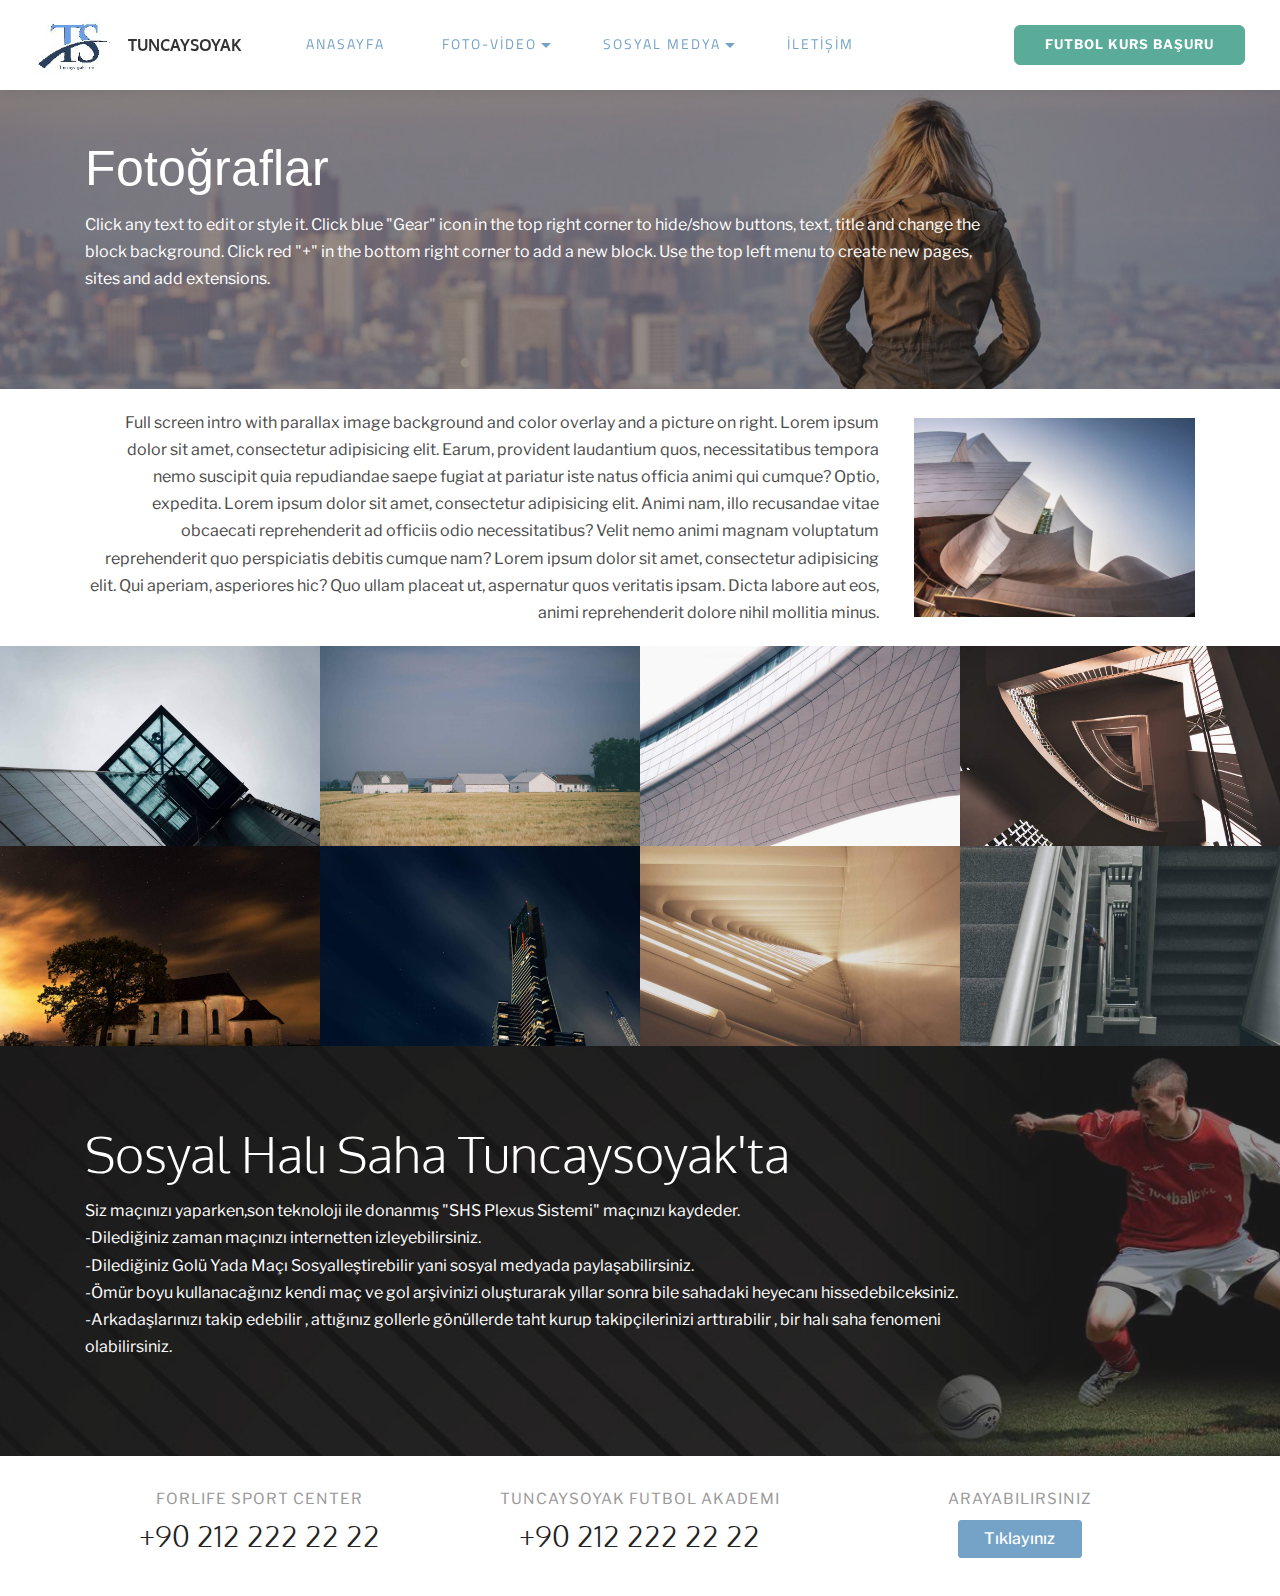
==== foto.html @ 50f8e54e "Son Halini Gönderiyorum" ====
<!DOCTYPE html>
<html >
<head>
  <!-- Site made with Mobirise Website Builder v4.5.2, https://mobirise.com -->
  <meta charset="UTF-8">
  <meta http-equiv="X-UA-Compatible" content="IE=edge">
  <meta name="generator" content="Mobirise v4.5.2, mobirise.com">
  <meta name="viewport" content="width=device-width, initial-scale=1, minimum-scale=1">
  <link rel="shortcut icon" href="assets/images/logotuncay-128x128.jpg" type="image/x-icon">
  <meta name="description" content="">
  <title>Fotoğraflar</title>
  <link rel="stylesheet" href="assets/web/assets/mobirise-icons/mobirise-icons.css">
  <link rel="stylesheet" href="https://fonts.googleapis.com/css?family=Libre+Franklin:400,400i,600,600i">
  <link rel="stylesheet" href="assets/tether/tether.min.css">
  <link rel="stylesheet" href="assets/bootstrap/css/bootstrap.min.css">
  <link rel="stylesheet" href="assets/soundcloud-plugin/style.css">
  <link rel="stylesheet" href="assets/dropdown/css/style.css">
  <link rel="stylesheet" href="assets/theme/css/style.css">
  <link rel="stylesheet" href="assets/mobirise-gallery/style.css">
  <link rel="stylesheet" href="assets/mobirise/css/mbr-additional.css" type="text/css">
  
  
  
</head>
<body>
<section class="menu1" id="menu1-10" data-rv-view="100">

    <nav class="navbar navbar-dropdown navbar-fixed-top">
        <div class="container-fluid">

            <div class="mbr-table">
                <div class="mbr-table-cell logo">

                    <div class="navbar-brand">
                        <a href="index.html" class="navbar-logo"><img src="assets/images/logotuncay-128x128.jpg" alt="Mobirise" style="height: 5rem;"></a>
                        <a class="navbar-caption" href="index.html">TUNCAYSOYAK</a>
                    </div>

                </div>
                <div class="mbr-table-cell text">

                    <button class="navbar-toggler pull-xs-right hidden-md-up" type="button" data-toggle="collapse" data-target="#exCollapsingNavbar">
                        <div class="hamburger-icon"></div>
                    </button>

                    <ul class="nav-dropdown collapse pull-xs-right nav navbar-nav show-buttons navbar-toggleable-sm" id="exCollapsingNavbar"><li class="nav-item"><a class="nav-link link" href="index.html">ANASAYFA</a></li><li class="nav-item dropdown"><a class="nav-link link dropdown-toggle" href="https://mobirise.com/" aria-expanded="false" data-toggle="dropdown-submenu">FOTO-VİDEO</a><div class="dropdown-menu"><a class="dropdown-item" href="foto.html">FOTOĞRAFLAR</a><a class="dropdown-item" href="video.html">VİDEOLAR</a></div></li><li class="nav-item dropdown"><a class="nav-link link dropdown-toggle" href="https://mobirise.com/" aria-expanded="false" data-toggle="dropdown-submenu">SOSYAL MEDYA</a><div class="dropdown-menu"><a class="dropdown-item" href="https://www.facebook.com/tsoyak" target="_blank">FACEBOOK</a><a class="dropdown-item" href="https://www.instagram.com/tuncaysoyaksk/" target="_blank">INSTAGRAM</a><a class="dropdown-item" href="https://www.youtube.com/watch?v=qXHblbxSypA&list=PLWPhsQAGVAj3TnZFZdT_S18nRWKANwM_y" target="_blank">YOUTUBE<br></a><a class="dropdown-item" href="www.twitter.com/tuncaysoyak10" target="_blank">TWITTER</a></div></li><li class="nav-item dropdown"><a class="nav-link link" href="iletisim.html" aria-expanded="false">İLETİŞİM</a></li><li class="nav-item nav-btn"><a class="nav-link btn btn-primary btn-lg btn" href="kurs.html">fUTBOL kURS bAŞURU</a></li></ul>

                    <button hidden="" class="navbar-toggler navbar-close" type="button" data-toggle="collapse" data-target="#exCollapsingNavbar">
                        <div class="close-icon"></div>
                    </button>

                </div>

            </div>

        </div>
    </nav>

</section>

<section class="mbr-section content5 mbr-after-navbar" id="content7-1m" data-rv-view="55" style="background-image: url(assets/images/content7.jpg); padding-top: 140px; padding-bottom: 80px;">

    <div class="mbr-overlay" style="opacity: 0.5; background-color: rgb(45, 45, 45);"></div>

        <div class="container">
            <div class="row heading">
                <div class="col-md-10">

                    <h1 class="mbr-section-title display-3 heading-title">Fotoğraflar</h1>
                    <p class="mbr-section-subtitle text-1 heading-text">Click any text to edit or style it. Click blue "Gear" icon in the top right corner to hide/show buttons, text, title and change the block background. Click red "+" in the bottom right corner to add a new block. Use the top left menu to create new pages, sites and add extensions.</p>
                    
                </div>
            </div>
        </div>

</section>

<section class="mbr-section mbr-section-hero content8" id="content8-1l" data-rv-view="58" style="background-color: rgb(255, 255, 255); padding-top: 20px; padding-bottom: 20px;">

    

    <div class="mbr-table mbr-table-full">
        <div class="mbr-table-cell">

            <div class="container">
                <div class="row">
                    <div class="mbr-table-md-up">
                        
                        
                        

                        <div class="mbr-table-cell col-md-5 text-md-right">

                            

                            <div class="mbr-section-text lead">
                                <p>Full screen intro with parallax image background and color overlay and a picture on right. Lorem ipsum dolor sit amet, consectetur adipisicing elit. Earum, provident laudantium quos, necessitatibus tempora nemo suscipit quia repudiandae saepe fugiat at pariatur iste natus officia animi qui cumque? Optio, expedita. Lorem ipsum dolor sit amet, consectetur adipisicing elit. Animi nam, illo recusandae vitae obcaecati reprehenderit ad officiis odio necessitatibus? Velit nemo animi magnam voluptatum reprehenderit quo perspiciatis debitis cumque nam? Lorem ipsum dolor sit amet, consectetur adipisicing elit. Qui aperiam, asperiores hic? Quo ullam placeat ut, aspernatur quos veritatis ipsam. Dicta labore aut eos, animi reprehenderit dolore nihil mollitia minus.</p>
                            </div>

                            

                        </div>
                        <div class="mbr-table-cell mbr-valign-top col-md-7 image-size" style="width: 16%;">
                            <div class="mbr-figure"><img src="assets/images/03.jpg"></div>
                        </div>

                    </div>
                </div>
            </div>

        </div>
    </div>

</section>

<section class="mbr-gallery mbr-section mbr-section-nopadding mbr-slider-carousel" data-filter="false" id="gallery1-1k" data-rv-view="60" style="background-color: rgb(255, 255, 255); padding-top: 0rem; padding-bottom: 0rem;">
    <!-- Filter -->
    

    <!-- Gallery -->
    <div class="mbr-gallery-row">
        <div class=" mbr-gallery-layout-default">
            <div>
                <div>
                    <div class="mbr-gallery-item mbr-gallery-item__mobirise3 mbr-gallery-item--p0" data-video-url="false" data-tags="Awesome">
                        <div href="#lb-gallery1-1k" data-slide-to="0" data-toggle="modal">
                            
                            

                            <img src="assets/images/gallery00.jpg" alt="">
                            
                            <span class="mbri-search"></span>
                        </div>

                        
                    </div><div class="mbr-gallery-item mbr-gallery-item__mobirise3 mbr-gallery-item--p0" data-video-url="false" data-tags="Responsive">
                        <div href="#lb-gallery1-1k" data-slide-to="1" data-toggle="modal">
                            
                            

                            <img src="assets/images/gallery01.jpg" alt="">
                            
                            <span class="mbri-search"></span>
                        </div>

                        
                    </div><div class="mbr-gallery-item mbr-gallery-item__mobirise3 mbr-gallery-item--p0" data-video-url="false" data-tags="Creative">
                        <div href="#lb-gallery1-1k" data-slide-to="2" data-toggle="modal">
                            
                            

                            <img src="assets/images/gallery02.jpg" alt="">
                            
                            <span class="mbri-search"></span>
                        </div>

                        
                    </div><div class="mbr-gallery-item mbr-gallery-item__mobirise3 mbr-gallery-item--p0" data-video-url="false" data-tags="Animated">
                        <div href="#lb-gallery1-1k" data-slide-to="3" data-toggle="modal">
                            
                            

                            <img src="assets/images/gallery03.jpg" alt="">
                            
                            <span class="mbri-search"></span>
                        </div>

                        
                    </div><div class="mbr-gallery-item mbr-gallery-item__mobirise3 mbr-gallery-item--p0" data-video-url="false" data-tags="Awesome">
                        <div href="#lb-gallery1-1k" data-slide-to="4" data-toggle="modal">
                            
                            

                            <img src="assets/images/gallery04.jpg" alt="">
                            
                            <span class="mbri-search"></span>
                        </div>

                        
                    </div><div class="mbr-gallery-item mbr-gallery-item__mobirise3 mbr-gallery-item--p0" data-video-url="false" data-tags="Beautiful">
                        <div href="#lb-gallery1-1k" data-slide-to="5" data-toggle="modal">
                            
                            

                            <img src="assets/images/gallery06.jpg" alt="">
                            
                            <span class="mbri-search"></span>
                        </div>

                        
                    </div><div class="mbr-gallery-item mbr-gallery-item__mobirise3 mbr-gallery-item--p0" data-video-url="false" data-tags="Responsive">
                        <div href="#lb-gallery1-1k" data-slide-to="6" data-toggle="modal">
                            
                            

                            <img src="assets/images/gallery05.jpg" alt="">
                            
                            <span class="mbri-search"></span>
                        </div>

                        
                    </div><div class="mbr-gallery-item mbr-gallery-item__mobirise3 mbr-gallery-item--p0" data-video-url="false" data-tags="Animated">
                        <div href="#lb-gallery1-1k" data-slide-to="7" data-toggle="modal">
                            
                            

                            <img src="assets/images/gallery07.jpg" alt="">
                            
                            <span class="mbri-search"></span>
                        </div>

                        
                    </div>
                </div>
            </div>
            <div class="clearfix"></div>
        </div>
    </div>

    <!-- Lightbox -->
    <div data-app-prevent-settings="" class="mbr-slider modal fade carousel slide" tabindex="-1" data-keyboard="true" data-interval="false" id="lb-gallery1-1k">
        <div class="modal-dialog">
            <div class="modal-content">
                <div class="modal-body">
                    <ol class="carousel-indicators">
                        <li data-app-prevent-settings="" data-target="#lb-gallery1-1k" class=" active" data-slide-to="0"></li><li data-app-prevent-settings="" data-target="#lb-gallery1-1k" data-slide-to="1"></li><li data-app-prevent-settings="" data-target="#lb-gallery1-1k" data-slide-to="2"></li><li data-app-prevent-settings="" data-target="#lb-gallery1-1k" data-slide-to="3"></li><li data-app-prevent-settings="" data-target="#lb-gallery1-1k" data-slide-to="4"></li><li data-app-prevent-settings="" data-target="#lb-gallery1-1k" data-slide-to="5"></li><li data-app-prevent-settings="" data-target="#lb-gallery1-1k" data-slide-to="6"></li><li data-app-prevent-settings="" data-target="#lb-gallery1-1k" data-slide-to="7"></li>
                    </ol>
                    <div class="carousel-inner">
                        <div class="carousel-item active">
                            <img src="assets/images/gallery00.jpg" alt="">
                        </div><div class="carousel-item">
                            <img src="assets/images/gallery01.jpg" alt="">
                        </div><div class="carousel-item">
                            <img src="assets/images/gallery02.jpg" alt="">
                        </div><div class="carousel-item">
                            <img src="assets/images/gallery03.jpg" alt="">
                        </div><div class="carousel-item">
                            <img src="assets/images/gallery04.jpg" alt="">
                        </div><div class="carousel-item">
                            <img src="assets/images/gallery06.jpg" alt="">
                        </div><div class="carousel-item">
                            <img src="assets/images/gallery05.jpg" alt="">
                        </div><div class="carousel-item">
                            <img src="assets/images/gallery07.jpg" alt="">
                        </div>
                    </div>
                    <a class="left carousel-control" role="button" data-slide="prev" href="#lb-gallery1-1k"><img src="assets/images/arrowleft.png"></a>
                    <a class="right carousel-control" role="button" data-slide="next" href="#lb-gallery1-1k"><img src="assets/images/arrowright.png"></a>

                    <a class="close" href="#" role="button" data-dismiss="modal">
                        <span aria-hidden="true">×</span>
                        <span class="sr-only">Close</span>
                    </a>
                </div>
            </div>
        </div>
    </div>
</section>

<section class="mbr-section content5" id="content7-n" data-rv-view="95" style="background-image: url(assets/images/futbolaltyapi-1920x400.jpg); padding-top: 80px; padding-bottom: 80px;">

    <div class="mbr-overlay" style="opacity: 0.5; background-color: rgb(45, 45, 45);"></div>

        <div class="container">
            <div class="row heading">
                <div class="col-md-10">

                    <h1 class="mbr-section-title display-3 heading-title">Sosyal Halı Saha Tuncaysoyak'ta</h1>
                    <p class="mbr-section-subtitle text-1 heading-text">Siz maçınızı yaparken,son teknoloji ile donanmış "SHS Plexus Sistemi" maçınızı kaydeder.
<br>   -Dilediğiniz zaman maçınızı internetten izleyebilirsiniz.
<br>   -Dilediğiniz Golü Yada Maçı Sosyalleştirebilir yani sosyal medyada paylaşabilirsiniz.
<br>   -Ömür boyu kullanacağınız kendi maç ve gol arşivinizi oluşturarak yıllar sonra bile sahadaki heyecanı hissedebilceksiniz.
<br>   -Arkadaşlarınızı takip edebilir , attığınız gollerle gönüllerde taht kurup takipçilerinizi arttırabilir , bir halı saha fenomeni olabilirsiniz.&nbsp;<br></p>
                    
                </div>
            </div>
        </div>

</section>

<section class="mbr-section mbr-section-md-padding footer3" id="footer3-o" data-rv-view="98" style="background-color: rgb(255, 255, 255); padding-top: 30px; padding-bottom: 30px;">
    
    <div class="container">
        <div class="row">
              <div class="col-xs-12 col-lg-4">
                <p class="mbr-section-text text-2 title">Forlife Sport Center</p>
                <h3 class="mbr-section-title display-3 number">+90 212 222 22 22</h3>
              </div>
              <div class="col-xs-12 col-lg-4">
                <p class="mbr-section-text text-2 title">tuncaysoyak futbol akademi</p>
                <h3 class="mbr-section-title display-3 number">+90 212 222 22 22</h3>
              </div>
                

            <div class="col-xs-12 col-lg-4">
                <p class="mbr-section-text text-2 title">Arayabilirsiniz</p>
                <div class="mbr-section-btn text-xs-center"><a class="btn btn-info" href="tel:+905559657952">Tıklayınız</a></div>

            </div>

        </div>
    </div>
</section>


  <script src="assets/web/assets/jquery/jquery.min.js"></script>
  <script src="assets/tether/tether.min.js"></script>
  <script src="assets/bootstrap/js/bootstrap.min.js"></script>
  <script src="assets/smooth-scroll/smooth-scroll.js"></script>
  <script src="assets/masonry/masonry.pkgd.min.js"></script>
  <script src="assets/imagesloaded/imagesloaded.pkgd.min.js"></script>
  <script src="assets/bootstrap-carousel-swipe/bootstrap-carousel-swipe.js"></script>
  <script src="assets/dropdown/js/script.min.js"></script>
  <script src="assets/touch-swipe/jquery.touch-swipe.min.js"></script>
  <script src="assets/theme/js/script.js"></script>
  <script src="assets/mobirise-gallery/player.min.js"></script>
  <script src="assets/mobirise-gallery/script.js"></script>
  
  
</body>
</html>
---- assets/web/assets/mobirise-icons/mobirise-icons.css ----
@font-face {
  font-family: 'MobiriseIcons';
  src:  url('mobirise-icons.eot?spat4u');
  src:  url('mobirise-icons.eot?spat4u#iefix') format('embedded-opentype'),
    url('mobirise-icons.ttf?spat4u') format('truetype'),
    url('mobirise-icons.woff?spat4u') format('woff'),
    url('mobirise-icons.svg?spat4u#MobiriseIcons') format('svg');
  font-weight: normal;
  font-style: normal;
}

[class^="mbri-"], [class*=" mbri-"] {
  /* use !important to prevent issues with browser extensions that change fonts */
  font-family: MobiriseIcons !important;
  speak: none;
  font-style: normal;
  font-weight: normal;
  font-variant: normal;
  text-transform: none;
  line-height: 1;

  /* Better Font Rendering =========== */
  -webkit-font-smoothing: antialiased;
  -moz-osx-font-smoothing: grayscale;
}

.mbri-add-submenu:before {
  content: "\e900";
}
.mbri-alert:before {
  content: "\e901";
}
.mbri-align-center:before {
  content: "\e902";
}
.mbri-align-justify:before {
  content: "\e903";
}
.mbri-align-left:before {
  content: "\e904";
}
.mbri-align-right:before {
  content: "\e905";
}
.mbri-android:before {
  content: "\e906";
}
.mbri-apple:before {
  content: "\e907";
}
.mbri-arrow-down:before {
  content: "\e908";
}
.mbri-arrow-next:before {
  content: "\e909";
}
.mbri-arrow-prev:before {
  content: "\e90a";
}
.mbri-arrow-up:before {
  content: "\e90b";
}
.mbri-bold:before {
  content: "\e90c";
}
.mbri-bookmark:before {
  content: "\e90d";
}
.mbri-bootstrap:before {
  content: "\e90e";
}
.mbri-briefcase:before {
  content: "\e90f";
}
.mbri-browse:before {
  content: "\e910";
}
.mbri-bulleted-list:before {
  content: "\e911";
}
.mbri-calendar:before {
  content: "\e912";
}
.mbri-camera:before {
  content: "\e913";
}
.mbri-cart-add:before {
  content: "\e914";
}
.mbri-cart-full:before {
  content: "\e915";
}
.mbri-cash:before {
  content: "\e916";
}
.mbri-change-style:before {
  content: "\e917";
}
.mbri-chat:before {
  content: "\e918";
}
.mbri-clock:before {
  content: "\e919";
}
.mbri-close:before {
  content: "\e91a";
}
.mbri-cloud:before {
  content: "\e91b";
}
.mbri-code:before {
  content: "\e91c";
}
.mbri-contact-form:before {
  content: "\e91d";
}
.mbri-credit-card:before {
  content: "\e91e";
}
.mbri-cursor-click:before {
  content: "\e91f";
}
.mbri-cust-feedback:before {
  content: "\e920";
}
.mbri-database:before {
  content: "\e921";
}
.mbri-delivery:before {
  content: "\e922";
}
.mbri-desktop:before {
  content: "\e923";
}
.mbri-devices:before {
  content: "\e924";
}
.mbri-down:before {
  content: "\e925";
}
.mbri-download:before {
  content: "\e989";
}
.mbri-drag-n-drop:before {
  content: "\e927";
}
.mbri-drag-n-drop2:before {
  content: "\e928";
}
.mbri-edit:before {
  content: "\e929";
}
.mbri-edit2:before {
  content: "\e92a";
}
.mbri-error:before {
  content: "\e92b";
}
.mbri-extension:before {
  content: "\e92c";
}
.mbri-features:before {
  content: "\e92d";
}
.mbri-file:before {
  content: "\e92e";
}
.mbri-flag:before {
  content: "\e92f";
}
.mbri-folder:before {
  content: "\e930";
}
.mbri-gift:before {
  content: "\e931";
}
.mbri-github:before {
  content: "\e932";
}
.mbri-globe:before {
  content: "\e933";
}
.mbri-globe-2:before {
  content: "\e934";
}
.mbri-growing-chart:before {
  content: "\e935";
}
.mbri-hearth:before {
  content: "\e936";
}
.mbri-help:before {
  content: "\e937";
}
.mbri-home:before {
  content: "\e938";
}
.mbri-hot-cup:before {
  content: "\e939";
}
.mbri-idea:before {
  content: "\e93a";
}
.mbri-image-gallery:before {
  content: "\e93b";
}
.mbri-image-slider:before {
  content: "\e93c";
}
.mbri-info:before {
  content: "\e93d";
}
.mbri-italic:before {
  content: "\e93e";
}
.mbri-key:before {
  content: "\e93f";
}
.mbri-laptop:before {
  content: "\e940";
}
.mbri-layers:before {
  content: "\e941";
}
.mbri-left-right:before {
  content: "\e942";
}
.mbri-left:before {
  content: "\e943";
}
.mbri-letter:before {
  content: "\e944";
}
.mbri-like:before {
  content: "\e945";
}
.mbri-link:before {
  content: "\e946";
}
.mbri-lock:before {
  content: "\e947";
}
.mbri-login:before {
  content: "\e948";
}
.mbri-logout:before {
  content: "\e949";
}
.mbri-magic-stick:before {
  content: "\e94a";
}
.mbri-map-pin:before {
  content: "\e94b";
}
.mbri-menu:before {
  content: "\e94c";
}
.mbri-mobile:before {
  content: "\e94d";
}
.mbri-mobile2:before {
  content: "\e94e";
}
.mbri-mobirise:before {
  content: "\e94f";
}
.mbri-more-horizontal:before {
  content: "\e950";
}
.mbri-more-vertical:before {
  content: "\e951";
}
.mbri-music:before {
  content: "\e952";
}
.mbri-new-file:before {
  content: "\e953";
}
.mbri-numbered-list:before {
  content: "\e954";
}
.mbri-opened-folder:before {
  content: "\e955";
}
.mbri-pages:before {
  content: "\e956";
}
.mbri-paper-plane:before {
  content: "\e957";
}
.mbri-paperclip:before {
  content: "\e958";
}
.mbri-photo:before {
  content: "\e959";
}
.mbri-photos:before {
  content: "\e95a";
}
.mbri-pin:before {
  content: "\e95b";
}
.mbri-play:before {
  content: "\e95c";
}
.mbri-plus:before {
  content: "\e95d";
}
.mbri-preview:before {
  content: "\e95e";
}
.mbri-print:before {
  content: "\e95f";
}
.mbri-protect:before {
  content: "\e960";
}
.mbri-question:before {
  content: "\e961";
}
.mbri-quote-left:before {
  content: "\e962";
}
.mbri-quote-right:before {
  content: "\e963";
}
.mbri-refresh:before {
  content: "\e964";
}
.mbri-responsive:before {
  content: "\e965";
}
.mbri-right:before {
  content: "\e966";
}
.mbri-rocket:before {
  content: "\e967";
}
.mbri-sad-face:before {
  content: "\e968";
}
.mbri-sale:before {
  content: "\e969";
}
.mbri-save:before {
  content: "\e96a";
}
.mbri-search:before {
  content: "\e96b";
}
.mbri-setting:before {
  content: "\e96c";
}
.mbri-setting2:before {
  content: "\e96d";
}
.mbri-setting3:before {
  content: "\e96e";
}
.mbri-share:before {
  content: "\e96f";
}
.mbri-shopping-bag:before {
  content: "\e970";
}
.mbri-shopping-basket:before {
  content: "\e971";
}
.mbri-shopping-cart:before {
  content: "\e972";
}
.mbri-sites:before {
  content: "\e973";
}
.mbri-smile-face:before {
  content: "\e974";
}
.mbri-speed:before {
  content: "\e975";
}
.mbri-star:before {
  content: "\e976";
}
.mbri-success:before {
  content: "\e977";
}
.mbri-sun:before {
  content: "\e978";
}
.mbri-sun2:before {
  content: "\e979";
}
.mbri-tablet:before {
  content: "\e97a";
}
.mbri-tablet-vertical:before {
  content: "\e97b";
}
.mbri-target:before {
  content: "\e97c";
}
.mbri-timer:before {
  content: "\e97d";
}
.mbri-to-ftp:before {
  content: "\e97e";
}
.mbri-to-local-drive:before {
  content: "\e97f";
}
.mbri-touch-swipe:before {
  content: "\e980";
}
.mbri-touch:before {
  content: "\e981";
}
.mbri-trash:before {
  content: "\e982";
}
.mbri-underline:before {
  content: "\e983";
}
.mbri-unlink:before {
  content: "\e984";
}
.mbri-unlock:before {
  content: "\e985";
}
.mbri-up-down:before {
  content: "\e986";
}
.mbri-up:before {
  content: "\e987";
}
.mbri-update:before {
  content: "\e988";
}
.mbri-upload:before {
 content: "\e926"; 
}
.mbri-user:before {
  content: "\e98a";
}
.mbri-user2:before {
  content: "\e98b";
}
.mbri-users:before {
  content: "\e98c";
}
.mbri-video:before {
  content: "\e98d";
}
.mbri-video-play:before {
  content: "\e98e";
}
.mbri-watch:before {
  content: "\e98f";
}
.mbri-website-theme:before {
  content: "\e990";
}
.mbri-wifi:before {
  content: "\e991";
}
.mbri-windows:before {
  content: "\e992";
}
.mbri-zoom-out:before {
  content: "\e993";
}
.mbri-redo:before {
  content: "\e994";
}
.mbri-undo:before {
  content: "\e995";
}
---- assets/soundcloud-plugin/style.css ----
.addons-container {
  position: relative;
  margin-left: auto;
  margin-right: auto;
  padding-right: 15px;
  padding-left: 15px; }
  @media (min-width: 576px) {
    .addons-container {
      padding-right: 15px;
      padding-left: 15px; } }
  @media (min-width: 768px) {
    .addons-container {
      padding-right: 15px;
      padding-left: 15px; } }
  @media (min-width: 992px) {
    .addons-container {
      padding-right: 15px;
      padding-left: 15px; } }
  @media (min-width: 1200px) {
    .addons-container {
      padding-right: 15px;
      padding-left: 15px; } }
  @media (min-width: 576px) {
    .addons-container {
      width: 540px;
      max-width: 100%; } }
  @media (min-width: 768px) {
    .addons-container {
      width: 720px;
      max-width: 100%; } }
  @media (min-width: 992px) {
    .addons-container {
      width: 960px;
      max-width: 100%; } }
  @media (min-width: 1200px) {
    .addons-container {
      width: 1140px;
      max-width: 100%; } }

.addons-container-inner{
    position: relative;
    width: 100%;
    min-height: 1px;
    padding-right: 15px;
    padding-left: 15px;
}
@media (min-width: 567px) {
    .addons-container-inner{
        -ms-flex: 0 0 66.666667%;
        flex: 0 0 66.666667%;
        max-width: 66.666667%;
    }
}
.addons-row{
    display: flex;
    justify-content:center;
}
---- assets/dropdown/css/style.css ----
.navbar-dropdown {
  left: 0;
  padding: 0;
  position: absolute;
  right: 0;
  top: 0;
  transition: all 0.45s ease;
  z-index: 1030;
  box-shadow: 0 0 10px 0px rgba(0, 0, 0, 0.1); }
  .navbar-dropdown .navbar-brand {
    float: none;
    font-size: 0;
    padding: 1.25rem 0;
    position: relative;
    transition: padding 0.25s ease;
    white-space: nowrap; }
    .navbar-dropdown .navbar-brand::before {
      content: "";
      display: inline-block;
      height: 100%;
      vertical-align: middle; }
  .navbar-dropdown .navbar-logo,
  .navbar-dropdown .navbar-caption {
    display: inline-block;
    vertical-align: middle; }
  .navbar-dropdown .navbar-logo {
    margin-right: 0.8rem;
    transition: margin 0.3s ease-in-out; }
    .navbar-dropdown .navbar-logo img {
      height: 3.125rem;
      transition: all 0.3s ease-in-out; }
  .navbar-dropdown .mbr-table-cell {
    height: 5.625rem; }
  @media (max-width: 767px) {
    .navbar-dropdown .navbar-buttons {
      display: none; } }
  .navbar-dropdown .navbar-caption {
    font-family: "Montserrat";
    font-size: 1rem;
    font-weight: 700;
    white-space: normal; }
    .navbar-dropdown .navbar-caption, .navbar-dropdown .navbar-caption:hover {
      color: inherit;
      text-decoration: none; }
  .navbar-dropdown.navbar-fixed-top {
    position: fixed; }
  .navbar-dropdown.bg-color.transparent {
    background: none !important;
    box-shadow: 0 0 0px 0px rgba(0, 0, 0, 0.1); }
  .navbar-dropdown.navbar-short {
    box-shadow: 0px 0px 15px rgba(0, 0, 0, 0.2); }
    .navbar-dropdown.navbar-short .navbar-brand {
      padding: 0.625rem 0; }
    .navbar-dropdown.navbar-short .navbar-logo {
      margin-right: 0.5rem; }
      .navbar-dropdown.navbar-short .navbar-logo img {
        height: 2.375rem; }
    .navbar-dropdown.navbar-short .mbr-table-cell {
      height: 3.625rem; }
    .navbar-dropdown.navbar-short .nav-dropdown .dropdown-menu {
      box-shadow: 0 8px 15px rgba(0, 0, 0, 0.1); }
  .navbar-dropdown .navbar-close {
    right: 0.825rem;
    position: fixed;
    top: 1.55rem;
    z-index: 1000; }
  .navbar-dropdown.opened {
    background: none !important;
    box-shadow: none;
    border: none; }
    .navbar-dropdown.opened .navbar-brand,
    .navbar-dropdown.opened .navbar-toggler {
      display: none; }
    .navbar-dropdown.opened .nav-dropdown {
      box-shadow: 0px 0px 15px rgba(0, 0, 0, 0.2); }
    .navbar-dropdown.opened .nav-dropdown .dropdown-menu {
      box-shadow: 0 8px 15px transparent; }
  .navbar-dropdown .hamburger-icon {
    content: "";
    width: 16px;
    -webkit-box-shadow: 0 -6px 0 1px,0 0 0 1px,0 6px 0 1px;
    -moz-box-shadow: 0 -6px 0 1px,0 0 0 1px,0 6px 0 1px;
    box-shadow: 0 -6px 0 1px,0 0 0 1px,0 6px 0 1px; }
  .navbar-dropdown .close-icon {
    position: relative;
    width: 21px;
    height: 21px;
    overflow: hidden; }
    .navbar-dropdown .close-icon::before, .navbar-dropdown .close-icon::after {
      content: '';
      position: absolute;
      height: 2px;
      width: 100%;
      top: 50%;
      left: 0;
      margin-top: -1px; }
    .navbar-dropdown .close-icon::before {
      transform: rotate(45deg);
      -ms-transform: rotate(45deg);
      -webkit-transform: rotate(45deg); }
    .navbar-dropdown .close-icon::after {
      transform: rotate(-45deg);
      -ms-transform: rotate(-45deg);
      -webkit-transform: rotate(-45deg); }

.dropdown-menu .dropdown-toggle[data-toggle="dropdown-submenu"]::after {
  border-bottom: 0.35em solid transparent;
  border-left: 0.35em solid;
  border-right: 0;
  border-top: 0.35em solid transparent;
  margin-left: 0.3rem; }

.dropdown-menu .dropdown-item:focus {
  outline: 0; }

.nav-dropdown {
  display: table !important;
  font-family: "Open Sans";
  font-size: 0.75rem;
  font-weight: 400;
  letter-spacing: 2px;
  height: auto !important; }
  .nav-dropdown .nav-item {
    display: table-cell;
    float: none;
    vertical-align: middle;
    position: relative;
    white-space: nowrap; }
  .nav-dropdown .nav-btn {
    padding-left: 1rem; }
  .nav-dropdown .link {
    margin: 1.667em 2em;
    padding: 0;
    transition: color .2s ease-in-out; }
    .nav-dropdown .link.dropdown-toggle {
      margin-right: 2.583em; }
      .nav-dropdown .link.dropdown-toggle::after {
        margin-left: .25rem;
        border-top: 0.35em solid;
        border-right: 0.35em solid transparent;
        border-left: 0.35em solid transparent;
        border-bottom: 0; }
      .nav-dropdown .link.dropdown-toggle::after {
        display: block;
        margin-top: -0.1667em;
        position: absolute;
        right: 1.3333em;
        top: 50%; }
      .nav-dropdown .link.dropdown-toggle[aria-expanded="true"] {
        margin: 0;
        padding: 1.667em 2.583em 1.667em 1.667em; }
  .nav-dropdown .link::after,
  .nav-dropdown .dropdown-item::after {
    color: inherit; }
  .nav-dropdown .btn {
    font-size: 0.85rem;
    font-weight: 700;
    letter-spacing: 2px;
    margin-bottom: 0;
    padding-left: 1.625rem;
    padding-right: 1.625rem; }
  .nav-dropdown .dropdown-menu {
    border-radius: 0;
    border: 0;
    right: auto;
    left: 0;
    margin: 0;
    padding-bottom: 1.25rem;
    padding-top: 1.25rem;
    box-shadow: 0px 10px 30px -11px rgba(0, 0, 0, 0.3);
    transition: all .45s; }
  .nav-dropdown .dropdown-submenu {
    left: 100%;
    right: auto;
    margin-left: 0.0rem;
    margin-top: -1.25rem;
    top: 0; }
  .nav-dropdown .dropdown-item {
    font-size: 0.8125rem;
    font-weight: 500;
    line-height: 2;
    text-align: left;
    padding: 0.3846em 2.615em 0.3846em 1.5385em;
    position: relative;
    transition: color .2s ease-in-out, background-color .2s ease-in-out; }
    .nav-dropdown .dropdown-item::before {
      content: '';
      position: absolute;
      bottom: 4px;
      left: 20px;
      height: 2px;
      width: 0;
      transition: all .2s ease-in-out; }
    .nav-dropdown .dropdown-item::after {
      margin-top: -0.3077em;
      position: absolute;
      right: 1.1538em;
      top: 50%; }
    .nav-dropdown .dropdown-item:focus, .nav-dropdown .dropdown-item:hover {
      background: none; }
      .nav-dropdown .dropdown-item:focus::before, .nav-dropdown .dropdown-item:hover::before {
        width: calc(100% - 40px); }

@media (max-width: 767px) {
  .nav-dropdown.navbar-toggleable-sm {
    bottom: 0;
    display: none;
    right: 0;
    overflow-x: hidden;
    position: fixed;
    top: 0;
    transform: translateX(100%);
    -ms-transform: translateX(100%);
    -webkit-transform: translateX(100%);
    width: 18.75rem;
    z-index: 999; } }
.nav-dropdown.navbar-toggleable-xl {
  bottom: 0;
  display: none;
  right: 0;
  overflow-x: hidden;
  position: fixed;
  top: 0;
  transform: translateX(100%);
  -ms-transform: translateX(100%);
  -webkit-transform: translateX(100%);
  width: 18.75rem;
  z-index: 999; }

.nav-dropdown-sm {
  display: block !important;
  overflow-x: hidden;
  overflow: auto;
  padding-top: 3.875rem; }
  .nav-dropdown-sm::after {
    content: "";
    display: block;
    height: 3rem;
    width: 100%; }
  .nav-dropdown-sm.collapse.in ~ .navbar-close {
    display: block !important; }
  .nav-dropdown-sm.collapsing, .nav-dropdown-sm.collapse.in {
    transform: translateX(0);
    -ms-transform: translateX(0);
    -webkit-transform: translateX(0);
    transition: all 0.25s ease-out;
    -webkit-transition: all 0.25s ease-out; }
  .nav-dropdown-sm.collapsing[aria-expanded="false"] {
    transform: translateX(100%);
    -ms-transform: translateX(100%);
    -webkit-transform: translateX(100%); }
  .nav-dropdown-sm .nav-item {
    display: block;
    margin-left: 0 !important;
    padding-left: 0; }
  .nav-dropdown-sm .link,
  .nav-dropdown-sm .dropdown-item {
    border-top: 1px dotted rgba(255, 255, 255, 0.1);
    font-size: 0.8125rem;
    line-height: 1.6;
    text-align: left;
    margin: 0 !important;
    padding: 0.875rem 2.4rem 0.875rem 1.5625rem !important;
    position: relative;
    white-space: normal; }
    .nav-dropdown-sm .link::before,
    .nav-dropdown-sm .dropdown-item::before {
      right: auto;
      left: 0;
      bottom: 0; }
    .nav-dropdown-sm .link::after,
    .nav-dropdown-sm .dropdown-item::after {
      left: auto;
      right: 1.1538em; }
    .nav-dropdown-sm .link:focus, .nav-dropdown-sm .link:hover,
    .nav-dropdown-sm .dropdown-item:focus,
    .nav-dropdown-sm .dropdown-item:hover {
      background: rgba(0, 0, 0, 0.2) !important; }
      .nav-dropdown-sm .link:focus::before, .nav-dropdown-sm .link:hover::before,
      .nav-dropdown-sm .dropdown-item:focus::before,
      .nav-dropdown-sm .dropdown-item:hover::before {
        width: 100%; }
  .nav-dropdown-sm .nav-btn {
    position: relative;
    padding: 1.5625rem 1.5625rem 0 1.5625rem; }
    .nav-dropdown-sm .nav-btn::before {
      border-top: 1px dotted rgba(255, 255, 255, 0.1);
      content: "";
      left: 0;
      position: absolute;
      top: 0;
      width: 100%; }
    .nav-dropdown-sm .nav-btn + .nav-btn {
      padding-top: 0.625rem; }
      .nav-dropdown-sm .nav-btn + .nav-btn::before {
        display: none; }
  .nav-dropdown-sm .btn {
    padding: 0.625rem 0; }
  .nav-dropdown-sm .dropdown-toggle::after {
    position: absolute;
    right: 1.25rem;
    top: 50%;
    margin-top: -0.154em; }
  .nav-dropdown-sm .dropdown-toggle[data-toggle="dropdown-submenu"]::after {
    margin-left: .25rem;
    border-top: 0.35em solid;
    border-right: 0.35em solid transparent;
    border-left: 0.35em solid transparent;
    border-bottom: 0; }
  .nav-dropdown-sm .dropdown-toggle[data-toggle="dropdown-submenu"][aria-expanded="true"]::after {
    border-top: 0;
    border-right: 0.35em solid transparent;
    border-left: 0.35em solid transparent;
    border-bottom: 0.35em solid; }
  .nav-dropdown-sm .dropdown-menu {
    margin: 0;
    padding: 0;
    position: relative;
    top: 0;
    left: 0;
    width: 100%;
    border: 0;
    float: none;
    border-radius: 0;
    background: none; }

.is-builder .nav-dropdown.collapsing {
  transition: none !important; }

/*# sourceMappingURL=style.css.map */
---- assets/mobirise-gallery/style.css ----
.video-container .mbr-background-video iframe {
  width:100%;
  height:100%;
}
---- assets/mobirise/css/mbr-additional.css ----
@import url(https://fonts.googleapis.com/css?family=Source+Sans+Pro:400,300,700);
@import url(https://fonts.googleapis.com/css?family=Titillium+Web:400,300,700);
@import url(https://fonts.googleapis.com/css?family=Oxygen:400,300,700);
@import url(https://fonts.googleapis.com/css?family=Libre+Franklin:400,400i,600,600i);
@import url(https://fonts.googleapis.com/css?family=Arimo:400,700);
@import url(https://fonts.googleapis.com/css?family=Noto+Sans:400,700);
@import url(https://fonts.googleapis.com/css?family=Droid+Sans:400,700);





body,
input,
textarea,
.mbr-company .list-group-text,
.mbr-section-text {
  font-family: 'Libre Franklin', serif;
}
.mbr-footer-content li,
.mbr-footer .mbr-contacts li {
  font-family: 'Libre Franklin', serif;
}
.alert,
h1,
h2,
h3,
h4,
h5,
h6,
.mbr-figure .mbr-figure-caption,
.mbr-gallery-title,
.mbr-map [data-state-details],
.mbr-price,
.mbr-section-title {
  font-family: 'Oxygen', sans-serif;
}
.btn {
  font-family: 'Libre Franklin', serif;
}
.mbr-footer-content h1,
.mbr-footer .mbr-contacts h1,
.mbr-footer-content h2,
.mbr-footer .mbr-contacts h2,
.mbr-footer-content h3,
.mbr-footer .mbr-contacts h3,
.mbr-footer-content h4,
.mbr-footer .mbr-contacts h4,
.mbr-footer-content p strong,
.mbr-footer .mbr-contacts p strong,
.mbr-footer-content strong,
.mbr-footer .mbr-contacts strong {
  font-family: 'Oxygen', sans-serif;
}
.btn-sm,
.mbr-section-hero .mbr-section-lead,
.mbr-cards .card-subtitle,
.mbr-testimonial .card-block,
.mbr-section-subtitle {
  font-family: 'Libre Franklin', serif;
  font-style: normal;
}
.mbr-author-name {
  font-family: 'Oxygen', sans-serif;
}
.mbr-author-desc {
  font-family: 'Libre Franklin', serif;
  font-style: normal;
}
.mbr-plan-title {
  font-family: 'Oxygen', sans-serif;
}
.mbr-plan-subtitle,
.mbr-plan-price-desc {
  font-family: 'Libre Franklin', serif;
  font-style: normal;
}
.bg-primary {
  background-color: #5aac98 !important;
}
.bg-success {
  background-color: #1e7c3a !important;
}
.bg-info {
  background-color: #74a3c7 !important;
}
.bg-warning {
  background-color: #ffd785 !important;
}
.bg-danger {
  background-color: #ff9685 !important;
}
.btn-primary {
  background-color: #5aac98;
  border-color: #5aac98;
  color: #ffffff;
}
.btn-primary:hover,
.btn-primary:focus,
.btn-primary.focus,
.btn-primary:active,
.btn-primary.active {
  color: #ffffff;
  background-color: #3e7b6c;
  border-color: #3e7b6c;
}
.btn-primary.disabled,
.btn-primary:disabled {
  color: #ffffff !important;
  background-color: #3e7b6c !important;
  border-color: #3e7b6c !important;
}
.btn-secondary {
  background-color: #a25dae;
  border-color: #a25dae;
  color: #ffffff;
}
.btn-secondary:hover,
.btn-secondary:focus,
.btn-secondary.focus,
.btn-secondary:active,
.btn-secondary.active {
  color: #ffffff;
  background-color: #763f7f;
  border-color: #763f7f;
}
.btn-secondary.disabled,
.btn-secondary:disabled {
  color: #ffffff !important;
  background-color: #763f7f !important;
  border-color: #763f7f !important;
}
.btn-info {
  background-color: #74a3c7;
  border-color: #74a3c7;
  color: #ffffff;
}
.btn-info:hover,
.btn-info:focus,
.btn-info.focus,
.btn-info:active,
.btn-info.active {
  color: #ffffff;
  background-color: #447eaa;
  border-color: #447eaa;
}
.btn-info.disabled,
.btn-info:disabled {
  color: #ffffff !important;
  background-color: #447eaa !important;
  border-color: #447eaa !important;
}
.btn-success {
  background-color: #1e7c3a;
  border-color: #1e7c3a;
  color: #ffffff;
}
.btn-success:hover,
.btn-success:focus,
.btn-success.focus,
.btn-success:active,
.btn-success.active {
  color: #ffffff;
  background-color: #0f3e1d;
  border-color: #0f3e1d;
}
.btn-success.disabled,
.btn-success:disabled {
  color: #ffffff !important;
  background-color: #0f3e1d !important;
  border-color: #0f3e1d !important;
}
.btn-warning {
  background-color: #ffd785;
  border-color: #ffd785;
  color: #ffffff;
}
.btn-warning:hover,
.btn-warning:focus,
.btn-warning.focus,
.btn-warning:active,
.btn-warning.active {
  color: #ffffff;
  background-color: #ffbe38;
  border-color: #ffbe38;
}
.btn-warning.disabled,
.btn-warning:disabled {
  color: #ffffff !important;
  background-color: #ffbe38 !important;
  border-color: #ffbe38 !important;
}
.btn-danger {
  background-color: #ff9685;
  border-color: #ff9685;
  color: #ffffff;
}
.btn-danger:hover,
.btn-danger:focus,
.btn-danger.focus,
.btn-danger:active,
.btn-danger.active {
  color: #ffffff;
  background-color: #ff5438;
  border-color: #ff5438;
}
.btn-danger.disabled,
.btn-danger:disabled {
  color: #ffffff !important;
  background-color: #ff5438 !important;
  border-color: #ff5438 !important;
}
.btn-primary-outline {
  background: none;
  border-color: #366a5e;
  color: #366a5e;
}
.btn-primary-outline:hover,
.btn-primary-outline:focus,
.btn-primary-outline.focus,
.btn-primary-outline:active,
.btn-primary-outline.active {
  color: #ffffff;
  background-color: #5aac98;
  border-color: #5aac98;
}
.btn-primary-outline.disabled,
.btn-primary-outline:disabled {
  color: #ffffff !important;
  background-color: #5aac98 !important;
  border-color: #5aac98 !important;
}
.btn-secondary-outline {
  background: none;
  border-color: #66376e;
  color: #66376e;
}
.btn-secondary-outline:hover,
.btn-secondary-outline:focus,
.btn-secondary-outline.focus,
.btn-secondary-outline:active,
.btn-secondary-outline.active {
  color: #ffffff;
  background-color: #a25dae;
  border-color: #a25dae;
}
.btn-secondary-outline.disabled,
.btn-secondary-outline:disabled {
  color: #ffffff !important;
  background-color: #a25dae !important;
  border-color: #a25dae !important;
}
.btn-info-outline {
  background: none;
  border-color: #3d7198;
  color: #3d7198;
}
.btn-info-outline:hover,
.btn-info-outline:focus,
.btn-info-outline.focus,
.btn-info-outline:active,
.btn-info-outline.active {
  color: #ffffff;
  background-color: #74a3c7;
  border-color: #74a3c7;
}
.btn-info-outline.disabled,
.btn-info-outline:disabled {
  color: #ffffff !important;
  background-color: #74a3c7 !important;
  border-color: #74a3c7 !important;
}
.btn-success-outline {
  background: none;
  border-color: #0a2a14;
  color: #0a2a14;
}
.btn-success-outline:hover,
.btn-success-outline:focus,
.btn-success-outline.focus,
.btn-success-outline:active,
.btn-success-outline.active {
  color: #ffffff;
  background-color: #1e7c3a;
  border-color: #1e7c3a;
}
.btn-success-outline.disabled,
.btn-success-outline:disabled {
  color: #ffffff !important;
  background-color: #1e7c3a !important;
  border-color: #1e7c3a !important;
}
.btn-warning-outline {
  background: none;
  border-color: #ffb61f;
  color: #ffb61f;
}
.btn-warning-outline:hover,
.btn-warning-outline:focus,
.btn-warning-outline.focus,
.btn-warning-outline:active,
.btn-warning-outline.active {
  color: #ffffff;
  background-color: #ffd785;
  border-color: #ffd785;
}
.btn-warning-outline.disabled,
.btn-warning-outline:disabled {
  color: #ffffff !important;
  background-color: #ffd785 !important;
  border-color: #ffd785 !important;
}
.btn-danger-outline {
  background: none;
  border-color: #ff3e1f;
  color: #ff3e1f;
}
.btn-danger-outline:hover,
.btn-danger-outline:focus,
.btn-danger-outline.focus,
.btn-danger-outline:active,
.btn-danger-outline.active {
  color: #ffffff;
  background-color: #ff9685;
  border-color: #ff9685;
}
.btn-danger-outline.disabled,
.btn-danger-outline:disabled {
  color: #ffffff !important;
  background-color: #ff9685 !important;
  border-color: #ff9685 !important;
}
.text-primary {
  color: #5aac98 !important;
}
.text-success {
  color: #1e7c3a !important;
}
.text-info {
  color: #74a3c7 !important;
}
.text-warning {
  color: #ffd785 !important;
}
.text-danger {
  color: #ff9685 !important;
}
.alert-success {
  background-color: #1e7c3a;
}
.alert-info {
  background-color: #74a3c7;
}
.alert-warning {
  background-color: #ffd785;
}
.alert-danger {
  background-color: #ff9685;
}
.mbr-company .list-group-item.active .list-group-text {
  color: #5aac98;
}
.mbr-footer p a,
.mbr-footer ul a {
  color: #5aac98;
}
.mbr-footer-content li::before,
.mbr-footer .mbr-contacts li::before {
  background: #5aac98;
}
.mbr-footer-content li a:hover,
.mbr-footer .mbr-contacts li a:hover {
  color: #5aac98;
}
.lead a,
.lead a:hover {
  color: #5aac98;
}
.lead blockquote {
  border-color: #5aac98;
}
.mbr-plan-header.bg-primary .mbr-plan-subtitle,
.mbr-plan-header.bg-primary .mbr-plan-price-desc {
  color: #afd7cd;
}
.mbr-plan-header.bg-success .mbr-plan-subtitle,
.mbr-plan-header.bg-success .mbr-plan-price-desc {
  color: #47d271;
}
.mbr-plan-header.bg-info .mbr-plan-subtitle,
.mbr-plan-header.bg-info .mbr-plan-price-desc {
  color: #cfdfec;
}
.mbr-plan-header.bg-warning .mbr-plan-subtitle,
.mbr-plan-header.bg-warning .mbr-plan-price-desc {
  color: #ffffff;
}
.mbr-plan-header.bg-danger .mbr-plan-subtitle,
.mbr-plan-header.bg-danger .mbr-plan-price-desc {
  color: #ffffff;
}
.mbr-small-footer a,
.mbr-gallery-filter li:hover {
  color: #000;
}
.scrollToTop_wraper {
  opacity: 0 !important;
}
/* DirectM */
a {
  color: #74a3c7;
}
a:hover {
  color: #333;
}
/*header1*/
.header1 .mbr-arrow a i {
  color: #ffffff;
}
.header1 .mbr-arrow a:hover i {
  color: #5aac98;
}
/*header2*/
.header1.header2 .mbr-arrow a i {
  color: #222222;
}
.header1.header2 .mbr-arrow a:hover i {
  color: #5aac98;
}
/*features1*/
.features1 .carousel-indicators li.active {
  border: 5px solid #5aac98;
}
/*features12*/
.features12 .card .mbr-iconfont,
.features14 .card .mbr-iconfont,
.features16 .card .mbr-iconfont {
  font-family: 'Oxygen', sans-serif;
}
/*msg-box1*/
.msg-box1 ul li:before {
  background-color: #5aac98;
}
.msg-box1 .round-block {
  background: linear-gradient(45deg, #4c9784, #5aac98, #7cbdad);
}
/*tabs1*/
.tabs1 ul li a.active {
  border-bottom-color: #5aac98 !important;
}
.tabs1 .tab-list-wraper ul li:before {
  background-color: #5aac98;
}
.tabs1 .colorBG {
  background-color: #5aac98;
}
/*content*/
.content2 blockquote {
  border-left: 3px solid #5aac98;
}
.content4 p {
  border-bottom: 3px solid #5aac98;
  border-top: 3px solid #5aac98;
}
/*follow1*/
.follow1 .btn-social {
  color: #5aac98;
  border-color: #5aac98;
}
.follow1 .btn-social:hover {
  color: #7cbdad;
  background: rgba(90, 172, 152, 0.1);
  border-color: #7cbdad;
}
/*share1*/
.share1 .btn-social {
  color: #5aac98;
  border-color: #5aac98;
}
.share1 .btn-social:hover {
  color: #7cbdad;
  background: rgba(90, 172, 152, 0.1);
  border-color: #7cbdad;
}
/* Slider */
.mbr-slider .carousel-indicators .active {
  background-color: #5aac98;
}
/* Gallery */
.mbr-gallery-filter ul li {
  font-family: 'Libre Franklin', serif;
}
.mbr-gallery-filter li {
  color: #74a3c7;
}
.btn-empty:focus {
  color: #5aac98;
}
/* captions */
.mbr-figure-caption {
  background-color: #616161;
  color: #fff;
}
/* tabs1 */
.tabs1 ul li a {
  color: #74a3c7;
}
/*tabs3*/
.tabs3 .nav-tabs .nav-link.active {
  border: 5px solid #5aac98;
}
/* testimonials1*/
.testimonials1 .carousel-indicators li.active {
  border: 5px solid #5aac98;
}
.hamburger-icon {
  background-color: #5aac98 !important;
}
.hamburger-icon:before {
  background-color: #5aac98;
}
.hamburger-icon:after {
  background-color: #5aac98;
}
#video1-7 P {
  font-size: 46px;
  color: #fffffd;
  text-align: center;
  font-family: 'Source Sans Pro', sans-serif;
}
#header4-6 .mbr-iconfont {
  color: undefined;
  border-color: undefined;
}
#header4-6 .mbr-table-cell {
  vertical-align: middle;
}
#features20-9 .mbr-section-title,
#features20-9 .mbr-section-subtitle,
#features20-9 .mbr-section-text {
  color: #fff;
}
#features20-9 .mbr-iconfont {
  color: #fff;
  border-color: #fff;
}
#menu1-1 .hide-buttons .nav-btn {
  display: none !important;
}
#menu1-1 .navbar-toggler {
  color: #74a3c7;
}
#menu1-1 .close-icon::before,
#menu1-1 .close-icon::after {
  background-color: #74a3c7;
}
#menu1-1 .link,
#menu1-1 .dropdown-item {
  color: #74a3c7;
  font-family: 'Titillium Web', sans-serif;
}
#menu1-1 .link {
  font-size: 0.9rem;
}
#menu1-1 .dropdown-item,
#menu1-1 .nav-dropdown-sm .link {
  font-size: 0.975rem;
}
#menu1-1 .link:hover,
#menu1-1 .link:focus {
  color: #5aac98;
}
#menu1-1 .dropdown-item:hover::before,
#menu1-1 .dropdown-item:focus::before {
  background: #5aac98;
}
#menu1-1 .dropdown-item:hover,
#menu1-1 .dropdown-item:focus {
  color: #74a3c7;
}
#menu1-1 .link[aria-expanded="true"],
#menu1-1 .dropdown-menu {
  background: #ffffff;
}
#menu1-1 .nav-dropdown-sm .link:focus,
#menu1-1 .nav-dropdown-sm .link:hover,
#menu1-1 .nav-dropdown-sm .dropdown-item:focus,
#menu1-1 .nav-dropdown-sm .dropdown-item:hover {
  background: #f7f7f7!important;
}
#menu1-1 .navbar,
#menu1-1 .nav-dropdown-sm,
#menu1-1 .nav-dropdown-sm .link[aria-expanded="true"],
#menu1-1 .nav-dropdown-sm .dropdown-menu {
  background: #fff;
}
#menu1-1 .bg-color.transparent .link {
  color: #74a3c7;
  transition: none;
}
#menu1-1 .bg-color.transparent.opened .link {
  transition: color 0.2s ease-in-out;
}
#menu1-1 .bg-color.transparent.opened .link:hover,
#menu1-1 .bg-color.transparent.opened .link:focus {
  color: #5aac98;
}
#menu1-1 .link[aria-expanded="true"],
#menu1-1 .dropdown-item[aria-expanded="true"] {
  color: #5aac98!important;
}
#header1-5 .mbr-iconfont {
  color: #fff;
  border-color: #fff;
}
#header1-5 .mbr-table-cell {
  vertical-align: bottom;
}
#features18-a .card .mbr-iconfont {
  color: #fff;
  border-color: #fff;
}
#features18-a .mbr-table-cell {
  vertical-align: middle;
}
#content7-e .mbr-section-title,
#content7-e .mbr-section-subtitle {
  margin-bottom: 1rem;
  color: #fff;
}
#content7-e .mbr-iconfont {
  color: undefined;
  border-color: undefined;
}
#content7-e .mbr-table-cell {
  vertical-align: middle;
}
#footer2-1j .footer-list {
  color: #74a3c7;
}
#footer2-1j .btn-social {
  border-color: #74a3c7;
  color: #74a3c7;
}
#footer2-1j .btn-social:hover {
  background: #74a3c7;
  color: #fff;
}


#content7-1m .mbr-section-title,
#content7-1m .mbr-section-subtitle {
  margin-bottom: 1rem;
  color: #fff;
}
#content7-1m .mbr-table-cell {
  vertical-align: middle;
}
#content7-1m .heading-title {
  font-family: 'Arimo', sans-serif;
}
#content7-n .mbr-section-title,
#content7-n .mbr-section-subtitle {
  margin-bottom: 1rem;
  color: #fff;
}
#content7-n .mbr-table-cell {
  vertical-align: middle;
}
#menu1-10 .hide-buttons .nav-btn {
  display: none !important;
}
#menu1-10 .navbar-toggler {
  color: #74a3c7;
}
#menu1-10 .close-icon::before,
#menu1-10 .close-icon::after {
  background-color: #74a3c7;
}
#menu1-10 .link,
#menu1-10 .dropdown-item {
  color: #74a3c7;
  font-family: 'Titillium Web', sans-serif;
}
#menu1-10 .link {
  font-size: 0.9rem;
}
#menu1-10 .dropdown-item,
#menu1-10 .nav-dropdown-sm .link {
  font-size: 0.975rem;
}
#menu1-10 .link:hover,
#menu1-10 .link:focus {
  color: #5aac98;
}
#menu1-10 .dropdown-item:hover::before,
#menu1-10 .dropdown-item:focus::before {
  background: #5aac98;
}
#menu1-10 .dropdown-item:hover,
#menu1-10 .dropdown-item:focus {
  color: #74a3c7;
}
#menu1-10 .link[aria-expanded="true"],
#menu1-10 .dropdown-menu {
  background: #ffffff;
}
#menu1-10 .nav-dropdown-sm .link:focus,
#menu1-10 .nav-dropdown-sm .link:hover,
#menu1-10 .nav-dropdown-sm .dropdown-item:focus,
#menu1-10 .nav-dropdown-sm .dropdown-item:hover {
  background: #f7f7f7!important;
}
#menu1-10 .navbar,
#menu1-10 .nav-dropdown-sm,
#menu1-10 .nav-dropdown-sm .link[aria-expanded="true"],
#menu1-10 .nav-dropdown-sm .dropdown-menu {
  background: #fff;
}
#menu1-10 .bg-color.transparent .link {
  color: #74a3c7;
  transition: none;
}
#menu1-10 .bg-color.transparent.opened .link {
  transition: color 0.2s ease-in-out;
}
#menu1-10 .bg-color.transparent.opened .link:hover,
#menu1-10 .bg-color.transparent.opened .link:focus {
  color: #5aac98;
}
#menu1-10 .link[aria-expanded="true"],
#menu1-10 .dropdown-item[aria-expanded="true"] {
  color: #5aac98!important;
}



#content5-1u .mbr-section-title,
#content5-1u .mbr-section-subtitle {
  margin-bottom: 1rem;
  color: #ffffff;
}
#content5-1u .mbr-iconfont {
  color: undefined;
  border-color: undefined;
}
#content5-1u .mbr-table-cell {
  vertical-align: middle;
}
#content5-1u .heading-title {
  font-family: 'Noto Sans', sans-serif;
}
#content3-1v .mbr-section-title,
#content3-1v .mbr-section-subtitle {
  text-align: center;
}
#content3-1v H1 {
  text-align: right;
  font-family: 'Droid Sans', sans-serif;
  font-size: 32px;
  color: #1f8068;
}
#custom-html-2c {
  /* Type valid CSS here */
}
#custom-html-2c .my-image {
  width: 100%;
}
#form2-1t .heading {
  background: #5aac98;
}
#menu1-r .hide-buttons .nav-btn {
  display: none !important;
}
#menu1-r .navbar-toggler {
  color: #74a3c7;
}
#menu1-r .close-icon::before,
#menu1-r .close-icon::after {
  background-color: #74a3c7;
}
#menu1-r .link,
#menu1-r .dropdown-item {
  color: #74a3c7;
  font-family: 'Titillium Web', sans-serif;
}
#menu1-r .link {
  font-size: 0.9rem;
}
#menu1-r .dropdown-item,
#menu1-r .nav-dropdown-sm .link {
  font-size: 0.975rem;
}
#menu1-r .link:hover,
#menu1-r .link:focus {
  color: #5aac98;
}
#menu1-r .dropdown-item:hover::before,
#menu1-r .dropdown-item:focus::before {
  background: #5aac98;
}
#menu1-r .dropdown-item:hover,
#menu1-r .dropdown-item:focus {
  color: #74a3c7;
}
#menu1-r .link[aria-expanded="true"],
#menu1-r .dropdown-menu {
  background: #ffffff;
}
#menu1-r .nav-dropdown-sm .link:focus,
#menu1-r .nav-dropdown-sm .link:hover,
#menu1-r .nav-dropdown-sm .dropdown-item:focus,
#menu1-r .nav-dropdown-sm .dropdown-item:hover {
  background: #f7f7f7!important;
}
#menu1-r .navbar,
#menu1-r .nav-dropdown-sm,
#menu1-r .nav-dropdown-sm .link[aria-expanded="true"],
#menu1-r .nav-dropdown-sm .dropdown-menu {
  background: #fff;
}
#menu1-r .bg-color.transparent .link {
  color: #74a3c7;
  transition: none;
}
#menu1-r .bg-color.transparent.opened .link {
  transition: color 0.2s ease-in-out;
}
#menu1-r .bg-color.transparent.opened .link:hover,
#menu1-r .bg-color.transparent.opened .link:focus {
  color: #5aac98;
}
#menu1-r .link[aria-expanded="true"],
#menu1-r .dropdown-item[aria-expanded="true"] {
  color: #5aac98!important;
}
#footer2-1j .footer-list {
  color: #74a3c7;
}
#footer2-1j .btn-social {
  border-color: #74a3c7;
  color: #74a3c7;
}
#footer2-1j .btn-social:hover {
  background: #74a3c7;
  color: #fff;
}

#features20-1o .mbr-section-title,
#features20-1o .mbr-section-subtitle,
#features20-1o .mbr-section-text {
  color: #fff;
}
#features20-1o .mbr-iconfont {
  color: #fff;
  border-color: #fff;
}
#custom-html-1s {
  /* Type valid CSS here */
}
#custom-html-1s .my-image {
  width: 100%;
}
#menu1-1q .hide-buttons .nav-btn {
  display: none !important;
}
#menu1-1q .navbar-toggler {
  color: #74a3c7;
}
#menu1-1q .close-icon::before,
#menu1-1q .close-icon::after {
  background-color: #74a3c7;
}
#menu1-1q .link,
#menu1-1q .dropdown-item {
  color: #74a3c7;
  font-family: 'Titillium Web', sans-serif;
}
#menu1-1q .link {
  font-size: 0.9rem;
}
#menu1-1q .dropdown-item,
#menu1-1q .nav-dropdown-sm .link {
  font-size: 0.975rem;
}
#menu1-1q .link:hover,
#menu1-1q .link:focus {
  color: #5aac98;
}
#menu1-1q .dropdown-item:hover::before,
#menu1-1q .dropdown-item:focus::before {
  background: #5aac98;
}
#menu1-1q .dropdown-item:hover,
#menu1-1q .dropdown-item:focus {
  color: #74a3c7;
}
#menu1-1q .link[aria-expanded="true"],
#menu1-1q .dropdown-menu {
  background: #ffffff;
}
#menu1-1q .nav-dropdown-sm .link:focus,
#menu1-1q .nav-dropdown-sm .link:hover,
#menu1-1q .nav-dropdown-sm .dropdown-item:focus,
#menu1-1q .nav-dropdown-sm .dropdown-item:hover {
  background: #f7f7f7!important;
}
#menu1-1q .navbar,
#menu1-1q .nav-dropdown-sm,
#menu1-1q .nav-dropdown-sm .link[aria-expanded="true"],
#menu1-1q .nav-dropdown-sm .dropdown-menu {
  background: #fff;
}
#menu1-1q .bg-color.transparent .link {
  color: #74a3c7;
  transition: none;
}
#menu1-1q .bg-color.transparent.opened .link {
  transition: color 0.2s ease-in-out;
}
#menu1-1q .bg-color.transparent.opened .link:hover,
#menu1-1q .bg-color.transparent.opened .link:focus {
  color: #5aac98;
}
#menu1-1q .link[aria-expanded="true"],
#menu1-1q .dropdown-item[aria-expanded="true"] {
  color: #5aac98!important;
}

#features20-18 .mbr-section-title,
#features20-18 .mbr-section-subtitle,
#features20-18 .mbr-section-text {
  color: #fff;
}
#features20-18 .mbr-iconfont {
  color: #fff;
  border-color: #fff;
}
#menu1-19 .hide-buttons .nav-btn {
  display: none !important;
}
#menu1-19 .navbar-toggler {
  color: #74a3c7;
}
#menu1-19 .close-icon::before,
#menu1-19 .close-icon::after {
  background-color: #74a3c7;
}
#menu1-19 .link,
#menu1-19 .dropdown-item {
  color: #74a3c7;
  font-family: 'Titillium Web', sans-serif;
}
#menu1-19 .link {
  font-size: 0.9rem;
}
#menu1-19 .dropdown-item,
#menu1-19 .nav-dropdown-sm .link {
  font-size: 0.975rem;
}
#menu1-19 .link:hover,
#menu1-19 .link:focus {
  color: #5aac98;
}
#menu1-19 .dropdown-item:hover::before,
#menu1-19 .dropdown-item:focus::before {
  background: #5aac98;
}
#menu1-19 .dropdown-item:hover,
#menu1-19 .dropdown-item:focus {
  color: #74a3c7;
}
#menu1-19 .link[aria-expanded="true"],
#menu1-19 .dropdown-menu {
  background: #ffffff;
}
#menu1-19 .nav-dropdown-sm .link:focus,
#menu1-19 .nav-dropdown-sm .link:hover,
#menu1-19 .nav-dropdown-sm .dropdown-item:focus,
#menu1-19 .nav-dropdown-sm .dropdown-item:hover {
  background: #f7f7f7!important;
}
#menu1-19 .navbar,
#menu1-19 .nav-dropdown-sm,
#menu1-19 .nav-dropdown-sm .link[aria-expanded="true"],
#menu1-19 .nav-dropdown-sm .dropdown-menu {
  background: #fff;
}
#menu1-19 .bg-color.transparent .link {
  color: #74a3c7;
  transition: none;
}
#menu1-19 .bg-color.transparent.opened .link {
  transition: color 0.2s ease-in-out;
}
#menu1-19 .bg-color.transparent.opened .link:hover,
#menu1-19 .bg-color.transparent.opened .link:focus {
  color: #5aac98;
}
#menu1-19 .link[aria-expanded="true"],
#menu1-19 .dropdown-item[aria-expanded="true"] {
  color: #5aac98!important;
}
#header4-1a .mbr-table-cell {
  vertical-align: middle;
}
#header1-1c .mbr-iconfont {
  color: #fff;
  border-color: #fff;
}
#header1-1c .mbr-table-cell {
  vertical-align: bottom;
}
#features18-1d .card .mbr-iconfont {
  color: #fff;
  border-color: #fff;
}
#features18-1d .mbr-table-cell {
  vertical-align: middle;
}
#content7-1e .mbr-section-title,
#content7-1e .mbr-section-subtitle {
  margin-bottom: 1rem;
  color: #fff;
}
#content7-1e .mbr-table-cell {
  vertical-align: middle;
}



#content5-1z .mbr-section-title,
#content5-1z .mbr-section-subtitle {
  margin-bottom: 1rem;
  color: #ffffff;
}
#content5-1z .mbr-table-cell {
  vertical-align: middle;
}
#content5-1z .heading-title {
  font-family: 'Noto Sans', sans-serif;
}
#content3-20 .mbr-section-title,
#content3-20 .mbr-section-subtitle {
  text-align: center;
}
#content3-20 H1 {
  text-align: right;
  font-family: 'Droid Sans', sans-serif;
  font-size: 32px;
  color: #1f8068;
}
#menu1-23 .hide-buttons .nav-btn {
  display: none !important;
}
#menu1-23 .navbar-toggler {
  color: #74a3c7;
}
#menu1-23 .close-icon::before,
#menu1-23 .close-icon::after {
  background-color: #74a3c7;
}
#menu1-23 .link,
#menu1-23 .dropdown-item {
  color: #74a3c7;
  font-family: 'Titillium Web', sans-serif;
}
#menu1-23 .link {
  font-size: 0.9rem;
}
#menu1-23 .dropdown-item,
#menu1-23 .nav-dropdown-sm .link {
  font-size: 0.975rem;
}
#menu1-23 .link:hover,
#menu1-23 .link:focus {
  color: #5aac98;
}
#menu1-23 .dropdown-item:hover::before,
#menu1-23 .dropdown-item:focus::before {
  background: #5aac98;
}
#menu1-23 .dropdown-item:hover,
#menu1-23 .dropdown-item:focus {
  color: #74a3c7;
}
#menu1-23 .link[aria-expanded="true"],
#menu1-23 .dropdown-menu {
  background: #ffffff;
}
#menu1-23 .nav-dropdown-sm .link:focus,
#menu1-23 .nav-dropdown-sm .link:hover,
#menu1-23 .nav-dropdown-sm .dropdown-item:focus,
#menu1-23 .nav-dropdown-sm .dropdown-item:hover {
  background: #f7f7f7!important;
}
#menu1-23 .navbar,
#menu1-23 .nav-dropdown-sm,
#menu1-23 .nav-dropdown-sm .link[aria-expanded="true"],
#menu1-23 .nav-dropdown-sm .dropdown-menu {
  background: #fff;
}
#menu1-23 .bg-color.transparent .link {
  color: #74a3c7;
  transition: none;
}
#menu1-23 .bg-color.transparent.opened .link {
  transition: color 0.2s ease-in-out;
}
#menu1-23 .bg-color.transparent.opened .link:hover,
#menu1-23 .bg-color.transparent.opened .link:focus {
  color: #5aac98;
}
#menu1-23 .link[aria-expanded="true"],
#menu1-23 .dropdown-item[aria-expanded="true"] {
  color: #5aac98!important;
}
#footer2-25 .footer-list {
  color: #74a3c7;
}
#footer2-25 .btn-social {
  border-color: #74a3c7;
  color: #74a3c7;
}
#footer2-25 .btn-social:hover {
  background: #74a3c7;
  color: #fff;
}

#features20-z .mbr-section-title,
#features20-z .mbr-section-subtitle,
#features20-z .mbr-section-text {
  color: #fff;
}
#features20-z .mbr-iconfont {
  color: #fff;
  border-color: #fff;
}
#menu1-10 .hide-buttons .nav-btn {
  display: none !important;
}
#menu1-10 .navbar-toggler {
  color: #74a3c7;
}
#menu1-10 .close-icon::before,
#menu1-10 .close-icon::after {
  background-color: #74a3c7;
}
#menu1-10 .link,
#menu1-10 .dropdown-item {
  color: #74a3c7;
  font-family: 'Titillium Web', sans-serif;
}
#menu1-10 .link {
  font-size: 0.9rem;
}
#menu1-10 .dropdown-item,
#menu1-10 .nav-dropdown-sm .link {
  font-size: 0.975rem;
}
#menu1-10 .link:hover,
#menu1-10 .link:focus {
  color: #5aac98;
}
#menu1-10 .dropdown-item:hover::before,
#menu1-10 .dropdown-item:focus::before {
  background: #5aac98;
}
#menu1-10 .dropdown-item:hover,
#menu1-10 .dropdown-item:focus {
  color: #74a3c7;
}
#menu1-10 .link[aria-expanded="true"],
#menu1-10 .dropdown-menu {
  background: #ffffff;
}
#menu1-10 .nav-dropdown-sm .link:focus,
#menu1-10 .nav-dropdown-sm .link:hover,
#menu1-10 .nav-dropdown-sm .dropdown-item:focus,
#menu1-10 .nav-dropdown-sm .dropdown-item:hover {
  background: #f7f7f7!important;
}
#menu1-10 .navbar,
#menu1-10 .nav-dropdown-sm,
#menu1-10 .nav-dropdown-sm .link[aria-expanded="true"],
#menu1-10 .nav-dropdown-sm .dropdown-menu {
  background: #fff;
}
#menu1-10 .bg-color.transparent .link {
  color: #74a3c7;
  transition: none;
}
#menu1-10 .bg-color.transparent.opened .link {
  transition: color 0.2s ease-in-out;
}
#menu1-10 .bg-color.transparent.opened .link:hover,
#menu1-10 .bg-color.transparent.opened .link:focus {
  color: #5aac98;
}
#menu1-10 .link[aria-expanded="true"],
#menu1-10 .dropdown-item[aria-expanded="true"] {
  color: #5aac98!important;
}
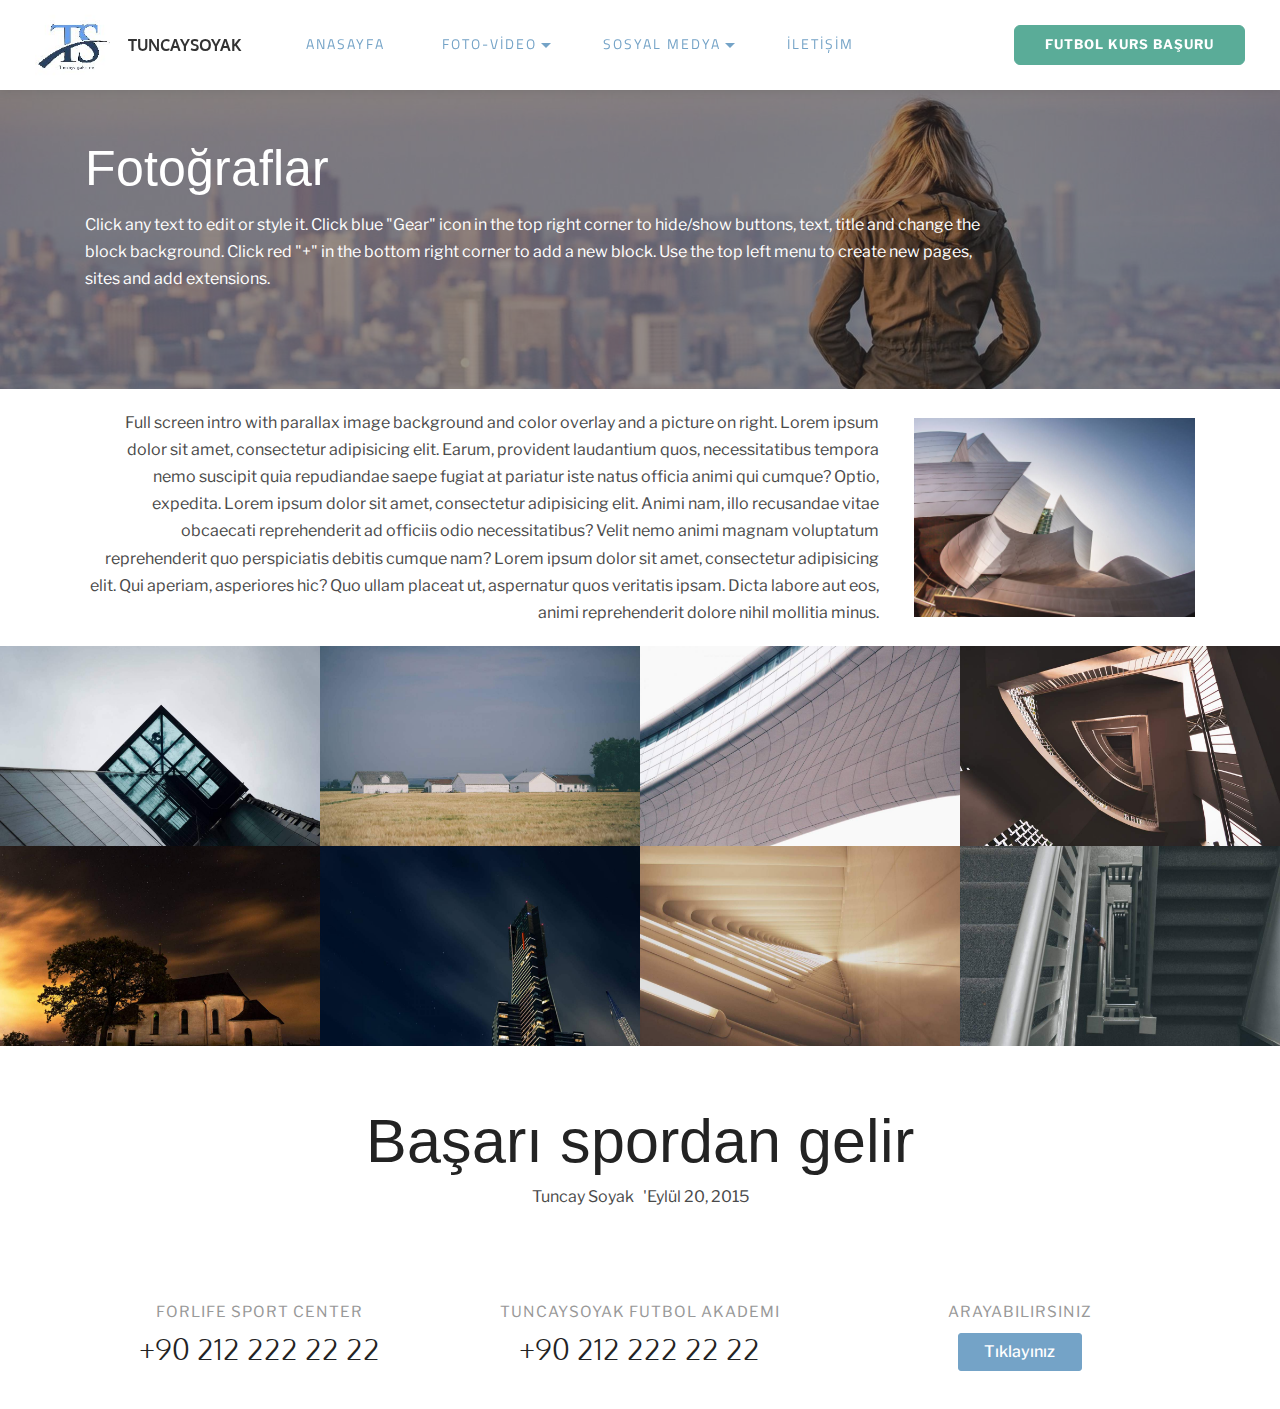
==== commit 5d68045d: "Linkler düzeltildi" ====
--- a/foto.html
+++ b/foto.html
@@ -23,7 +23,7 @@
   
 </head>
 <body>
-<section class="menu1" id="menu1-10" data-rv-view="100">
+<section class="menu1" id="menu1-10" data-rv-view="74">
 
     <nav class="navbar navbar-dropdown navbar-fixed-top">
         <div class="container-fluid">
@@ -43,7 +43,7 @@
                         <div class="hamburger-icon"></div>
                     </button>
 
-                    <ul class="nav-dropdown collapse pull-xs-right nav navbar-nav show-buttons navbar-toggleable-sm" id="exCollapsingNavbar"><li class="nav-item"><a class="nav-link link" href="index.html">ANASAYFA</a></li><li class="nav-item dropdown"><a class="nav-link link dropdown-toggle" href="https://mobirise.com/" aria-expanded="false" data-toggle="dropdown-submenu">FOTO-VİDEO</a><div class="dropdown-menu"><a class="dropdown-item" href="foto.html">FOTOĞRAFLAR</a><a class="dropdown-item" href="video.html">VİDEOLAR</a></div></li><li class="nav-item dropdown"><a class="nav-link link dropdown-toggle" href="https://mobirise.com/" aria-expanded="false" data-toggle="dropdown-submenu">SOSYAL MEDYA</a><div class="dropdown-menu"><a class="dropdown-item" href="https://www.facebook.com/tsoyak" target="_blank">FACEBOOK</a><a class="dropdown-item" href="https://www.instagram.com/tuncaysoyaksk/" target="_blank">INSTAGRAM</a><a class="dropdown-item" href="https://www.youtube.com/watch?v=qXHblbxSypA&list=PLWPhsQAGVAj3TnZFZdT_S18nRWKANwM_y" target="_blank">YOUTUBE<br></a><a class="dropdown-item" href="www.twitter.com/tuncaysoyak10" target="_blank">TWITTER</a></div></li><li class="nav-item dropdown"><a class="nav-link link" href="iletisim.html" aria-expanded="false">İLETİŞİM</a></li><li class="nav-item nav-btn"><a class="nav-link btn btn-primary btn-lg btn" href="kurs.html">fUTBOL kURS bAŞURU</a></li></ul>
+                    <ul class="nav-dropdown collapse pull-xs-right nav navbar-nav show-buttons navbar-toggleable-sm" id="exCollapsingNavbar"><li class="nav-item"><a class="nav-link link" href="index.html">ANASAYFA</a></li><li class="nav-item dropdown"><a class="nav-link link dropdown-toggle" href="https://mobirise.com/" aria-expanded="false" data-toggle="dropdown-submenu">FOTO-VİDEO</a><div class="dropdown-menu"><a class="dropdown-item" href="foto.html">FOTOĞRAFLAR</a><a class="dropdown-item" href="video.html">VİDEOLAR</a></div></li><li class="nav-item dropdown open"><a class="nav-link link dropdown-toggle" href="https://mobirise.com/" aria-expanded="true" data-toggle="dropdown-submenu">SOSYAL MEDYA</a><div class="dropdown-menu"><a class="dropdown-item" href="https://www.facebook.com/tsoyak" target="_blank">FACEBOOK</a><a class="dropdown-item" href="https://www.instagram.com/tuncaysoyaksk/" target="_blank">INSTAGRAM</a><a class="dropdown-item" href="https://www.youtube.com/channel/UCfuwxXK9Duu7AkcPHwM6oRA" target="_blank">YOUTUBE<br></a><a class="dropdown-item" href="https://twitter.com/tuncaysoyak10" target="_blank">TWITTER</a></div></li><li class="nav-item dropdown"><a class="nav-link link" href="iletisim.html" aria-expanded="false">İLETİŞİM</a></li><li class="nav-item nav-btn"><a class="nav-link btn btn-primary btn-lg btn" href="kurs.html">fUTBOL kURS bAŞURU</a></li></ul>
 
                     <button hidden="" class="navbar-toggler navbar-close" type="button" data-toggle="collapse" data-target="#exCollapsingNavbar">
                         <div class="close-icon"></div>
@@ -58,7 +58,7 @@
 
 </section>
 
-<section class="mbr-section content5 mbr-after-navbar" id="content7-1m" data-rv-view="55" style="background-image: url(assets/images/content7.jpg); padding-top: 140px; padding-bottom: 80px;">
+<section class="mbr-section content5 mbr-after-navbar" id="content7-1m" data-rv-view="29" style="background-image: url(assets/images/content7.jpg); padding-top: 140px; padding-bottom: 80px;">
 
     <div class="mbr-overlay" style="opacity: 0.5; background-color: rgb(45, 45, 45);"></div>
 
@@ -75,7 +75,7 @@
 
 </section>
 
-<section class="mbr-section mbr-section-hero content8" id="content8-1l" data-rv-view="58" style="background-color: rgb(255, 255, 255); padding-top: 20px; padding-bottom: 20px;">
+<section class="mbr-section mbr-section-hero content8" id="content8-1l" data-rv-view="32" style="background-color: rgb(255, 255, 255); padding-top: 20px; padding-bottom: 20px;">
 
     
 
@@ -113,7 +113,7 @@
 
 </section>
 
-<section class="mbr-gallery mbr-section mbr-section-nopadding mbr-slider-carousel" data-filter="false" id="gallery1-1k" data-rv-view="60" style="background-color: rgb(255, 255, 255); padding-top: 0rem; padding-bottom: 0rem;">
+<section class="mbr-gallery mbr-section mbr-section-nopadding mbr-slider-carousel" data-filter="false" id="gallery1-1k" data-rv-view="34" style="background-color: rgb(255, 255, 255); padding-top: 0rem; padding-bottom: 0rem;">
     <!-- Filter -->
     
 
@@ -122,7 +122,7 @@
         <div class=" mbr-gallery-layout-default">
             <div>
                 <div>
-                    <div class="mbr-gallery-item mbr-gallery-item__mobirise3 mbr-gallery-item--p0" data-video-url="false" data-tags="Awesome">
+                    <div class="mbr-gallery-item mbr-gallery-item__mobirise3 mbr-gallery-item--p0" data-video-url="false" data-tags="Saha">
                         <div href="#lb-gallery1-1k" data-slide-to="0" data-toggle="modal">
                             
                             
@@ -133,7 +133,7 @@
                         </div>
 
                         
-                    </div><div class="mbr-gallery-item mbr-gallery-item__mobirise3 mbr-gallery-item--p0" data-video-url="false" data-tags="Responsive">
+                    </div><div class="mbr-gallery-item mbr-gallery-item__mobirise3 mbr-gallery-item--p0" data-video-url="false" data-tags="Saha">
                         <div href="#lb-gallery1-1k" data-slide-to="1" data-toggle="modal">
                             
                             
@@ -144,7 +144,7 @@
                         </div>
 
                         
-                    </div><div class="mbr-gallery-item mbr-gallery-item__mobirise3 mbr-gallery-item--p0" data-video-url="false" data-tags="Creative">
+                    </div><div class="mbr-gallery-item mbr-gallery-item__mobirise3 mbr-gallery-item--p0" data-video-url="false" data-tags="Tesisimiz">
                         <div href="#lb-gallery1-1k" data-slide-to="2" data-toggle="modal">
                             
                             
@@ -155,7 +155,7 @@
                         </div>
 
                         
-                    </div><div class="mbr-gallery-item mbr-gallery-item__mobirise3 mbr-gallery-item--p0" data-video-url="false" data-tags="Animated">
+                    </div><div class="mbr-gallery-item mbr-gallery-item__mobirise3 mbr-gallery-item--p0" data-video-url="false" data-tags="Basari">
                         <div href="#lb-gallery1-1k" data-slide-to="3" data-toggle="modal">
                             
                             
@@ -166,7 +166,7 @@
                         </div>
 
                         
-                    </div><div class="mbr-gallery-item mbr-gallery-item__mobirise3 mbr-gallery-item--p0" data-video-url="false" data-tags="Awesome">
+                    </div><div class="mbr-gallery-item mbr-gallery-item__mobirise3 mbr-gallery-item--p0" data-video-url="false" data-tags="Başarı">
                         <div href="#lb-gallery1-1k" data-slide-to="4" data-toggle="modal">
                             
                             
@@ -177,7 +177,7 @@
                         </div>
 
                         
-                    </div><div class="mbr-gallery-item mbr-gallery-item__mobirise3 mbr-gallery-item--p0" data-video-url="false" data-tags="Beautiful">
+                    </div><div class="mbr-gallery-item mbr-gallery-item__mobirise3 mbr-gallery-item--p0" data-video-url="false" data-tags="Saha">
                         <div href="#lb-gallery1-1k" data-slide-to="5" data-toggle="modal">
                             
                             
@@ -188,7 +188,7 @@
                         </div>
 
                         
-                    </div><div class="mbr-gallery-item mbr-gallery-item__mobirise3 mbr-gallery-item--p0" data-video-url="false" data-tags="Responsive">
+                    </div><div class="mbr-gallery-item mbr-gallery-item__mobirise3 mbr-gallery-item--p0" data-video-url="false" data-tags="Tesisimiz">
                         <div href="#lb-gallery1-1k" data-slide-to="6" data-toggle="modal">
                             
                             
@@ -199,7 +199,7 @@
                         </div>
 
                         
-                    </div><div class="mbr-gallery-item mbr-gallery-item__mobirise3 mbr-gallery-item--p0" data-video-url="false" data-tags="Animated">
+                    </div><div class="mbr-gallery-item mbr-gallery-item__mobirise3 mbr-gallery-item--p0" data-video-url="false" data-tags="Tesisimiz">
                         <div href="#lb-gallery1-1k" data-slide-to="7" data-toggle="modal">
                             
                             
@@ -223,10 +223,10 @@
             <div class="modal-content">
                 <div class="modal-body">
                     <ol class="carousel-indicators">
-                        <li data-app-prevent-settings="" data-target="#lb-gallery1-1k" class=" active" data-slide-to="0"></li><li data-app-prevent-settings="" data-target="#lb-gallery1-1k" data-slide-to="1"></li><li data-app-prevent-settings="" data-target="#lb-gallery1-1k" data-slide-to="2"></li><li data-app-prevent-settings="" data-target="#lb-gallery1-1k" data-slide-to="3"></li><li data-app-prevent-settings="" data-target="#lb-gallery1-1k" data-slide-to="4"></li><li data-app-prevent-settings="" data-target="#lb-gallery1-1k" data-slide-to="5"></li><li data-app-prevent-settings="" data-target="#lb-gallery1-1k" data-slide-to="6"></li><li data-app-prevent-settings="" data-target="#lb-gallery1-1k" data-slide-to="7"></li>
+                        <li data-app-prevent-settings="" data-target="#lb-gallery1-1k" data-slide-to="0"></li><li data-app-prevent-settings="" data-target="#lb-gallery1-1k" data-slide-to="1"></li><li data-app-prevent-settings="" data-target="#lb-gallery1-1k" data-slide-to="2"></li><li data-app-prevent-settings="" data-target="#lb-gallery1-1k" data-slide-to="3"></li><li data-app-prevent-settings="" data-target="#lb-gallery1-1k" data-slide-to="4"></li><li data-app-prevent-settings="" data-target="#lb-gallery1-1k" data-slide-to="5"></li><li data-app-prevent-settings="" data-target="#lb-gallery1-1k" data-slide-to="6"></li><li data-app-prevent-settings="" data-target="#lb-gallery1-1k" class=" active" data-slide-to="7"></li>
                     </ol>
                     <div class="carousel-inner">
-                        <div class="carousel-item active">
+                        <div class="carousel-item">
                             <img src="assets/images/gallery00.jpg" alt="">
                         </div><div class="carousel-item">
                             <img src="assets/images/gallery01.jpg" alt="">
@@ -240,7 +240,7 @@
                             <img src="assets/images/gallery06.jpg" alt="">
                         </div><div class="carousel-item">
                             <img src="assets/images/gallery05.jpg" alt="">
-                        </div><div class="carousel-item">
+                        </div><div class="carousel-item active">
                             <img src="assets/images/gallery07.jpg" alt="">
                         </div>
                     </div>
@@ -257,28 +257,18 @@
     </div>
 </section>
 
-<section class="mbr-section content5" id="content7-n" data-rv-view="95" style="background-image: url(assets/images/futbolaltyapi-1920x400.jpg); padding-top: 80px; padding-bottom: 80px;">
-
-    <div class="mbr-overlay" style="opacity: 0.5; background-color: rgb(45, 45, 45);"></div>
-
-        <div class="container">
-            <div class="row heading">
-                <div class="col-md-10">
-
-                    <h1 class="mbr-section-title display-3 heading-title">Sosyal Halı Saha Tuncaysoyak'ta</h1>
-                    <p class="mbr-section-subtitle text-1 heading-text">Siz maçınızı yaparken,son teknoloji ile donanmış "SHS Plexus Sistemi" maçınızı kaydeder.
-<br>   -Dilediğiniz zaman maçınızı internetten izleyebilirsiniz.
-<br>   -Dilediğiniz Golü Yada Maçı Sosyalleştirebilir yani sosyal medyada paylaşabilirsiniz.
-<br>   -Ömür boyu kullanacağınız kendi maç ve gol arşivinizi oluşturarak yıllar sonra bile sahadaki heyecanı hissedebilceksiniz.
-<br>   -Arkadaşlarınızı takip edebilir , attığınız gollerle gönüllerde taht kurup takipçilerinizi arttırabilir , bir halı saha fenomeni olabilirsiniz.&nbsp;<br></p>
-                    
-                </div>
-            </div>
-        </div>
-
-</section>
-
-<section class="mbr-section mbr-section-md-padding footer3" id="footer3-o" data-rv-view="98" style="background-color: rgb(255, 255, 255); padding-top: 30px; padding-bottom: 30px;">
+<section class="mbr-section content3 mbr-section__container" id="content3-2d" data-rv-view="228" style="background-color: rgb(255, 255, 255); padding-top: 60px; padding-bottom: 60px;">
+    <div class="container">
+        <div class="row">
+            <div class="col-xs-12">
+            	<h1 class="mbr-section-title display-2 text-center">Başarı spordan gelir</h1>
+                <p class="mbr-section-subtitle sub-2">Tuncay Soyak &nbsp; 'Eylül 20, 2015</p>
+            </div>
+        </div>
+    </div>
+</section>
+
+<section class="mbr-section mbr-section-md-padding footer3" id="footer3-o" data-rv-view="72" style="background-color: rgb(255, 255, 255); padding-top: 30px; padding-bottom: 30px;">
     
     <div class="container">
         <div class="row">
--- a/assets/mobirise/css/mbr-additional.css
+++ b/assets/mobirise/css/mbr-additional.css
@@ -648,24 +648,28 @@
 }
 
 
+
 #content7-1m .mbr-section-title,
 #content7-1m .mbr-section-subtitle {
   margin-bottom: 1rem;
   color: #fff;
 }
+#content7-1m .mbr-iconfont {
+  color: undefined;
+  border-color: undefined;
+}
 #content7-1m .mbr-table-cell {
   vertical-align: middle;
 }
 #content7-1m .heading-title {
   font-family: 'Arimo', sans-serif;
 }
-#content7-n .mbr-section-title,
-#content7-n .mbr-section-subtitle {
-  margin-bottom: 1rem;
-  color: #fff;
-}
-#content7-n .mbr-table-cell {
-  vertical-align: middle;
+#content3-2d .mbr-section-title,
+#content3-2d .mbr-section-subtitle {
+  text-align: center;
+}
+#content3-2d H1 {
+  font-family: 'Arimo', sans-serif;
 }
 #menu1-10 .hide-buttons .nav-btn {
   display: none !important;
@@ -760,12 +764,6 @@
   font-size: 32px;
   color: #1f8068;
 }
-#custom-html-2c {
-  /* Type valid CSS here */
-}
-#custom-html-2c .my-image {
-  width: 100%;
-}
 #form2-1t .heading {
   background: #5aac98;
 }
@@ -1034,6 +1032,10 @@
   margin-bottom: 1rem;
   color: #ffffff;
 }
+#content5-1z .mbr-iconfont {
+  color: undefined;
+  border-color: undefined;
+}
 #content5-1z .mbr-table-cell {
   vertical-align: middle;
 }
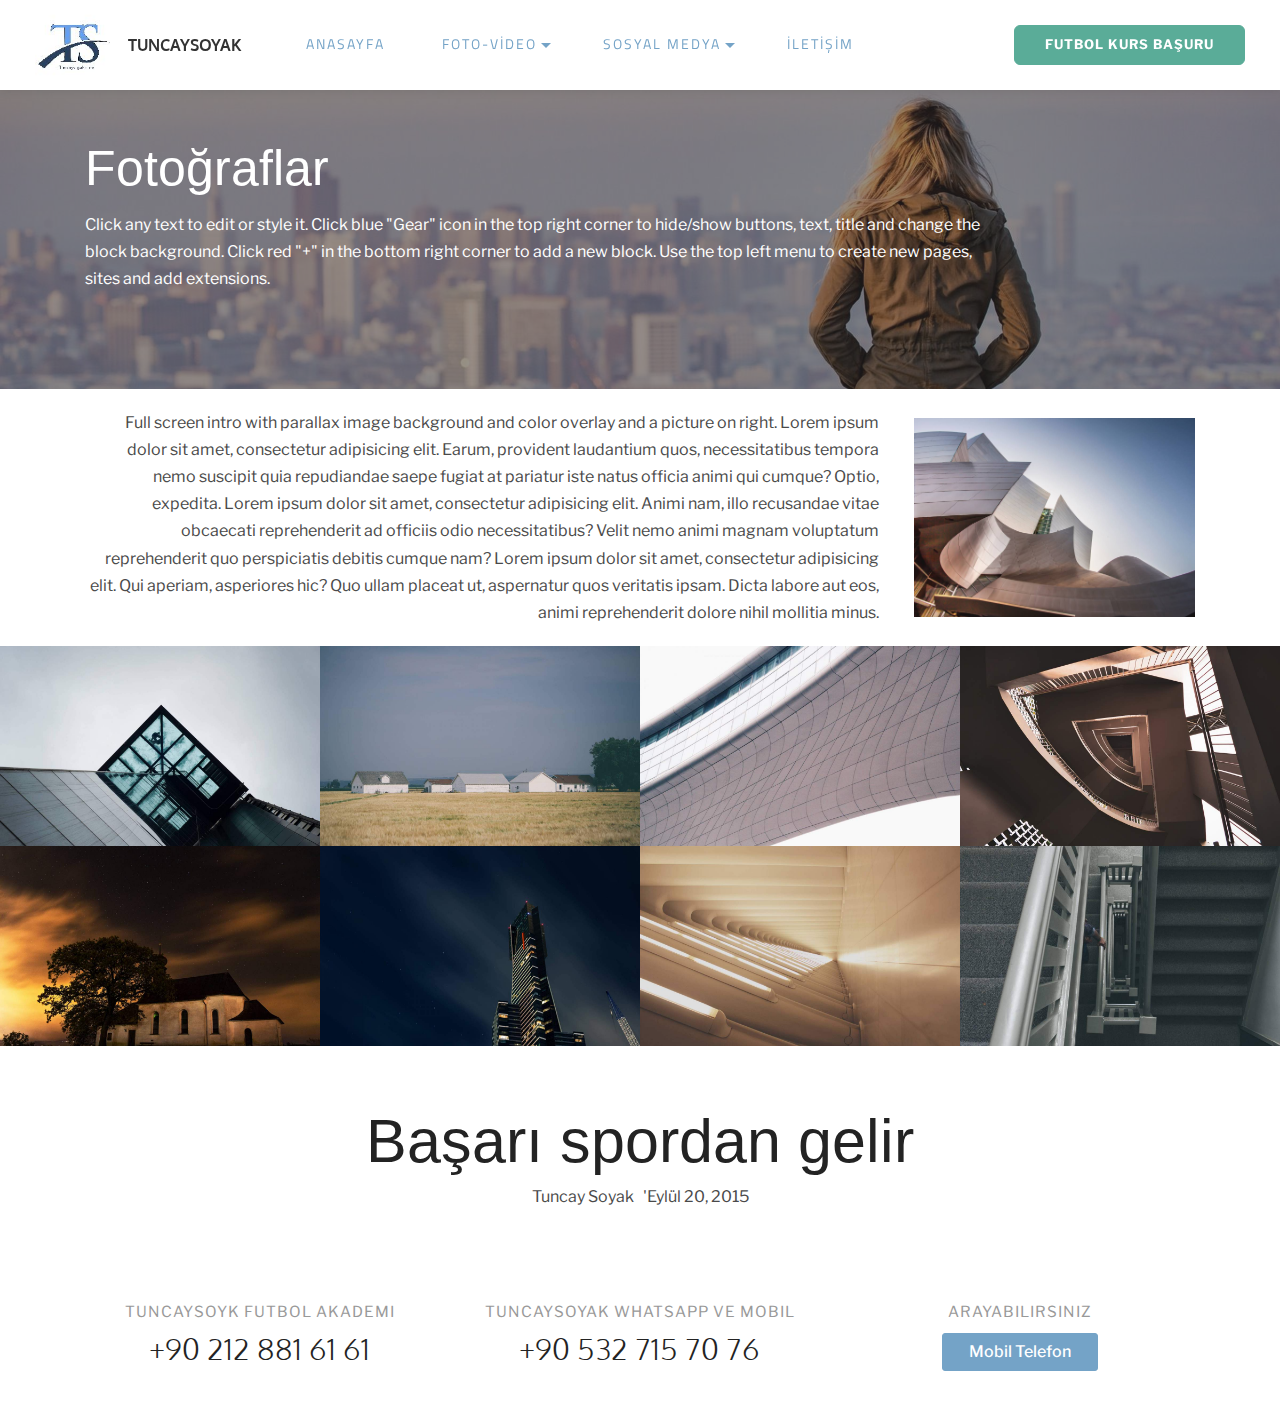
==== commit 9b69cbd9: "Link V2" ====
--- a/foto.html
+++ b/foto.html
@@ -43,7 +43,7 @@
                         <div class="hamburger-icon"></div>
                     </button>
 
-                    <ul class="nav-dropdown collapse pull-xs-right nav navbar-nav show-buttons navbar-toggleable-sm" id="exCollapsingNavbar"><li class="nav-item"><a class="nav-link link" href="index.html">ANASAYFA</a></li><li class="nav-item dropdown"><a class="nav-link link dropdown-toggle" href="https://mobirise.com/" aria-expanded="false" data-toggle="dropdown-submenu">FOTO-VİDEO</a><div class="dropdown-menu"><a class="dropdown-item" href="foto.html">FOTOĞRAFLAR</a><a class="dropdown-item" href="video.html">VİDEOLAR</a></div></li><li class="nav-item dropdown open"><a class="nav-link link dropdown-toggle" href="https://mobirise.com/" aria-expanded="true" data-toggle="dropdown-submenu">SOSYAL MEDYA</a><div class="dropdown-menu"><a class="dropdown-item" href="https://www.facebook.com/tsoyak" target="_blank">FACEBOOK</a><a class="dropdown-item" href="https://www.instagram.com/tuncaysoyaksk/" target="_blank">INSTAGRAM</a><a class="dropdown-item" href="https://www.youtube.com/channel/UCfuwxXK9Duu7AkcPHwM6oRA" target="_blank">YOUTUBE<br></a><a class="dropdown-item" href="https://twitter.com/tuncaysoyak10" target="_blank">TWITTER</a></div></li><li class="nav-item dropdown"><a class="nav-link link" href="iletisim.html" aria-expanded="false">İLETİŞİM</a></li><li class="nav-item nav-btn"><a class="nav-link btn btn-primary btn-lg btn" href="kurs.html">fUTBOL kURS bAŞURU</a></li></ul>
+                    <ul class="nav-dropdown collapse pull-xs-right nav navbar-nav show-buttons navbar-toggleable-sm" id="exCollapsingNavbar"><li class="nav-item"><a class="nav-link link" href="index.html">ANASAYFA</a></li><li class="nav-item dropdown"><a class="nav-link link dropdown-toggle" href="https://mobirise.com/" aria-expanded="false" data-toggle="dropdown-submenu">FOTO-VİDEO</a><div class="dropdown-menu"><a class="dropdown-item" href="foto.html">FOTOĞRAFLAR</a><a class="dropdown-item" href="video.html">VİDEOLAR</a></div></li><li class="nav-item dropdown"><a class="nav-link link dropdown-toggle" href="https://mobirise.com/" aria-expanded="false" data-toggle="dropdown-submenu">SOSYAL MEDYA</a><div class="dropdown-menu"><a class="dropdown-item" href="https://www.facebook.com/tsoyak" target="_blank">FACEBOOK</a><a class="dropdown-item" href="https://www.instagram.com/tuncaysoyaksk/" target="_blank">INSTAGRAM</a><a class="dropdown-item" href="https://www.youtube.com/channel/UCfuwxXK9Duu7AkcPHwM6oRA" target="_blank">YOUTUBE<br></a><a class="dropdown-item" href="https://twitter.com/tuncaysoyak10" target="_blank">TWITTER</a></div></li><li class="nav-item dropdown"><a class="nav-link link" href="iletisim.html" aria-expanded="false">İLETİŞİM</a></li><li class="nav-item nav-btn"><a class="nav-link btn btn-primary btn-lg btn" href="kurs.html">fUTBOL kURS bAŞURU</a></li></ul>
 
                     <button hidden="" class="navbar-toggler navbar-close" type="button" data-toggle="collapse" data-target="#exCollapsingNavbar">
                         <div class="close-icon"></div>
@@ -268,23 +268,23 @@
     </div>
 </section>
 
-<section class="mbr-section mbr-section-md-padding footer3" id="footer3-o" data-rv-view="72" style="background-color: rgb(255, 255, 255); padding-top: 30px; padding-bottom: 30px;">
+<section class="mbr-section mbr-section-md-padding footer3" id="footer3-2e" data-rv-view="350" style="background-color: rgb(255, 255, 255); padding-top: 30px; padding-bottom: 30px;">
     
     <div class="container">
         <div class="row">
               <div class="col-xs-12 col-lg-4">
-                <p class="mbr-section-text text-2 title">Forlife Sport Center</p>
-                <h3 class="mbr-section-title display-3 number">+90 212 222 22 22</h3>
+                <p class="mbr-section-text text-2 title">TUNcaysoyk futbol akademi</p>
+                <h3 class="mbr-section-title display-3 number">+90 212 881 61 61</h3>
               </div>
               <div class="col-xs-12 col-lg-4">
-                <p class="mbr-section-text text-2 title">tuncaysoyak futbol akademi</p>
-                <h3 class="mbr-section-title display-3 number">+90 212 222 22 22</h3>
+                <p class="mbr-section-text text-2 title">tuncaysoyak whatsapp ve mobil</p>
+                <h3 class="mbr-section-title display-3 number">+90 532 715 70 76</h3>
               </div>
                 
 
             <div class="col-xs-12 col-lg-4">
                 <p class="mbr-section-text text-2 title">Arayabilirsiniz</p>
-                <div class="mbr-section-btn text-xs-center"><a class="btn btn-info" href="tel:+905559657952">Tıklayınız</a></div>
+                <div class="mbr-section-btn text-xs-center"><a class="btn btn-info" href="tel:+905327157076">Mobil Telefon</a></div>
 
             </div>
 
--- a/assets/mobirise/css/mbr-additional.css
+++ b/assets/mobirise/css/mbr-additional.css
@@ -844,21 +844,7 @@
   color: #fff;
 }
 
-#features20-1o .mbr-section-title,
-#features20-1o .mbr-section-subtitle,
-#features20-1o .mbr-section-text {
-  color: #fff;
-}
-#features20-1o .mbr-iconfont {
-  color: #fff;
-  border-color: #fff;
-}
-#custom-html-1s {
-  /* Type valid CSS here */
-}
-#custom-html-1s .my-image {
-  width: 100%;
-}
+
 #menu1-1q .hide-buttons .nav-btn {
   display: none !important;
 }
@@ -924,6 +910,27 @@
 #menu1-1q .dropdown-item[aria-expanded="true"] {
   color: #5aac98!important;
 }
+#content5-2i .mbr-section-title,
+#content5-2i .mbr-section-subtitle {
+  margin-bottom: 1rem;
+  color: #ffffff;
+}
+#content5-2i .mbr-iconfont {
+  color: undefined;
+  border-color: undefined;
+}
+#content5-2i .mbr-table-cell {
+  vertical-align: middle;
+}
+#content5-2i .heading-title {
+  font-family: 'Noto Sans', sans-serif;
+}
+#custom-html-2h {
+  /* Type valid CSS here */
+}
+#custom-html-2h .my-image {
+  width: 100%;
+}
 
 #features20-18 .mbr-section-title,
 #features20-18 .mbr-section-subtitle,
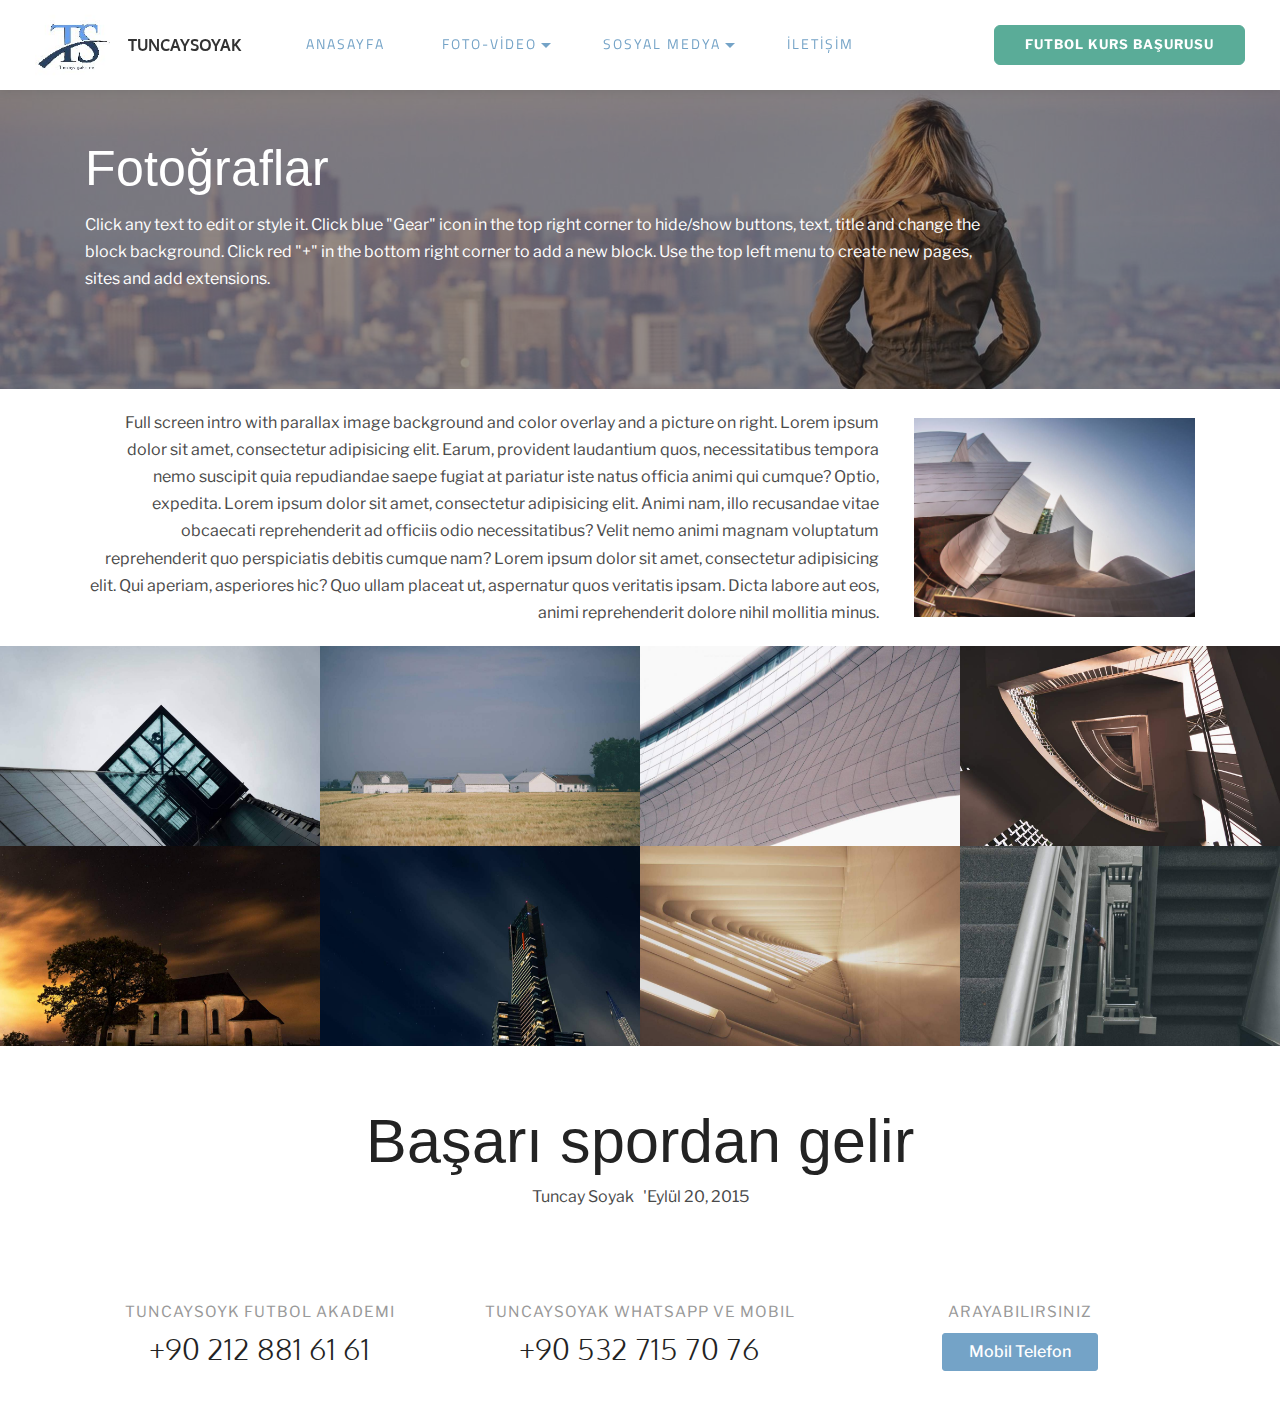
==== commit 2f46ec58: "Rev 25.12.2017" ====
--- a/foto.html
+++ b/foto.html
@@ -23,7 +23,7 @@
   
 </head>
 <body>
-<section class="menu1" id="menu1-10" data-rv-view="74">
+<section class="menu1" id="menu1-10" data-rv-view="227">
 
     <nav class="navbar navbar-dropdown navbar-fixed-top">
         <div class="container-fluid">
@@ -43,7 +43,7 @@
                         <div class="hamburger-icon"></div>
                     </button>
 
-                    <ul class="nav-dropdown collapse pull-xs-right nav navbar-nav show-buttons navbar-toggleable-sm" id="exCollapsingNavbar"><li class="nav-item"><a class="nav-link link" href="index.html">ANASAYFA</a></li><li class="nav-item dropdown"><a class="nav-link link dropdown-toggle" href="https://mobirise.com/" aria-expanded="false" data-toggle="dropdown-submenu">FOTO-VİDEO</a><div class="dropdown-menu"><a class="dropdown-item" href="foto.html">FOTOĞRAFLAR</a><a class="dropdown-item" href="video.html">VİDEOLAR</a></div></li><li class="nav-item dropdown"><a class="nav-link link dropdown-toggle" href="https://mobirise.com/" aria-expanded="false" data-toggle="dropdown-submenu">SOSYAL MEDYA</a><div class="dropdown-menu"><a class="dropdown-item" href="https://www.facebook.com/tsoyak" target="_blank">FACEBOOK</a><a class="dropdown-item" href="https://www.instagram.com/tuncaysoyaksk/" target="_blank">INSTAGRAM</a><a class="dropdown-item" href="https://www.youtube.com/channel/UCfuwxXK9Duu7AkcPHwM6oRA" target="_blank">YOUTUBE<br></a><a class="dropdown-item" href="https://twitter.com/tuncaysoyak10" target="_blank">TWITTER</a></div></li><li class="nav-item dropdown"><a class="nav-link link" href="iletisim.html" aria-expanded="false">İLETİŞİM</a></li><li class="nav-item nav-btn"><a class="nav-link btn btn-primary btn-lg btn" href="kurs.html">fUTBOL kURS bAŞURU</a></li></ul>
+                    <ul class="nav-dropdown collapse pull-xs-right nav navbar-nav show-buttons navbar-toggleable-sm" id="exCollapsingNavbar"><li class="nav-item"><a class="nav-link link" href="index.html">ANASAYFA</a></li><li class="nav-item dropdown"><a class="nav-link link dropdown-toggle" href="https://mobirise.com/" aria-expanded="false" data-toggle="dropdown-submenu">FOTO-VİDEO</a><div class="dropdown-menu"><a class="dropdown-item" href="foto.html">FOTOĞRAFLAR</a><a class="dropdown-item" href="video.html">VİDEOLAR</a></div></li><li class="nav-item dropdown"><a class="nav-link link dropdown-toggle" href="https://mobirise.com/" aria-expanded="false" data-toggle="dropdown-submenu">SOSYAL MEDYA</a><div class="dropdown-menu"><a class="dropdown-item" href="https://www.facebook.com/tsoyak" target="_blank">FACEBOOK</a><a class="dropdown-item" href="https://www.instagram.com/tuncaysoyaksk/" target="_blank">INSTAGRAM</a><a class="dropdown-item" href="https://www.youtube.com/channel/UCfuwxXK9Duu7AkcPHwM6oRA" target="_blank">YOUTUBE<br></a><a class="dropdown-item" href="https://twitter.com/tuncaysoyak10" target="_blank">TWITTER</a></div></li><li class="nav-item dropdown"><a class="nav-link link" href="iletisim.html" aria-expanded="false">İLETİŞİM</a></li><li class="nav-item nav-btn"><a class="nav-link btn btn-primary btn-lg btn" href="kurs.html">fUTBOL kURS bAŞURUsu</a></li></ul>
 
                     <button hidden="" class="navbar-toggler navbar-close" type="button" data-toggle="collapse" data-target="#exCollapsingNavbar">
                         <div class="close-icon"></div>
@@ -58,7 +58,7 @@
 
 </section>
 
-<section class="mbr-section content5 mbr-after-navbar" id="content7-1m" data-rv-view="29" style="background-image: url(assets/images/content7.jpg); padding-top: 140px; padding-bottom: 80px;">
+<section class="mbr-section content5 mbr-after-navbar" id="content7-1m" data-rv-view="183" style="background-image: url(assets/images/content7.jpg); padding-top: 140px; padding-bottom: 80px;">
 
     <div class="mbr-overlay" style="opacity: 0.5; background-color: rgb(45, 45, 45);"></div>
 
@@ -75,7 +75,7 @@
 
 </section>
 
-<section class="mbr-section mbr-section-hero content8" id="content8-1l" data-rv-view="32" style="background-color: rgb(255, 255, 255); padding-top: 20px; padding-bottom: 20px;">
+<section class="mbr-section mbr-section-hero content8" id="content8-1l" data-rv-view="186" style="background-color: rgb(255, 255, 255); padding-top: 20px; padding-bottom: 20px;">
 
     
 
@@ -113,7 +113,7 @@
 
 </section>
 
-<section class="mbr-gallery mbr-section mbr-section-nopadding mbr-slider-carousel" data-filter="false" id="gallery1-1k" data-rv-view="34" style="background-color: rgb(255, 255, 255); padding-top: 0rem; padding-bottom: 0rem;">
+<section class="mbr-gallery mbr-section mbr-section-nopadding mbr-slider-carousel" data-filter="false" id="gallery1-1k" data-rv-view="188" style="background-color: rgb(255, 255, 255); padding-top: 0rem; padding-bottom: 0rem;">
     <!-- Filter -->
     
 
@@ -257,7 +257,7 @@
     </div>
 </section>
 
-<section class="mbr-section content3 mbr-section__container" id="content3-2d" data-rv-view="228" style="background-color: rgb(255, 255, 255); padding-top: 60px; padding-bottom: 60px;">
+<section class="mbr-section content3 mbr-section__container" id="content3-2d" data-rv-view="223" style="background-color: rgb(255, 255, 255); padding-top: 60px; padding-bottom: 60px;">
     <div class="container">
         <div class="row">
             <div class="col-xs-12">
@@ -268,7 +268,7 @@
     </div>
 </section>
 
-<section class="mbr-section mbr-section-md-padding footer3" id="footer3-2e" data-rv-view="350" style="background-color: rgb(255, 255, 255); padding-top: 30px; padding-bottom: 30px;">
+<section class="mbr-section mbr-section-md-padding footer3" id="footer3-2e" data-rv-view="225" style="background-color: rgb(255, 255, 255); padding-top: 30px; padding-bottom: 30px;">
     
     <div class="container">
         <div class="row">
--- a/assets/mobirise/css/mbr-additional.css
+++ b/assets/mobirise/css/mbr-additional.css
@@ -654,10 +654,6 @@
   margin-bottom: 1rem;
   color: #fff;
 }
-#content7-1m .mbr-iconfont {
-  color: undefined;
-  border-color: undefined;
-}
 #content7-1m .mbr-table-cell {
   vertical-align: middle;
 }
@@ -744,10 +740,6 @@
   margin-bottom: 1rem;
   color: #ffffff;
 }
-#content5-1u .mbr-iconfont {
-  color: undefined;
-  border-color: undefined;
-}
 #content5-1u .mbr-table-cell {
   vertical-align: middle;
 }
@@ -915,10 +907,6 @@
   margin-bottom: 1rem;
   color: #ffffff;
 }
-#content5-2i .mbr-iconfont {
-  color: undefined;
-  border-color: undefined;
-}
 #content5-2i .mbr-table-cell {
   vertical-align: middle;
 }
@@ -1039,10 +1027,6 @@
   margin-bottom: 1rem;
   color: #ffffff;
 }
-#content5-1z .mbr-iconfont {
-  color: undefined;
-  border-color: undefined;
-}
 #content5-1z .mbr-table-cell {
   vertical-align: middle;
 }
